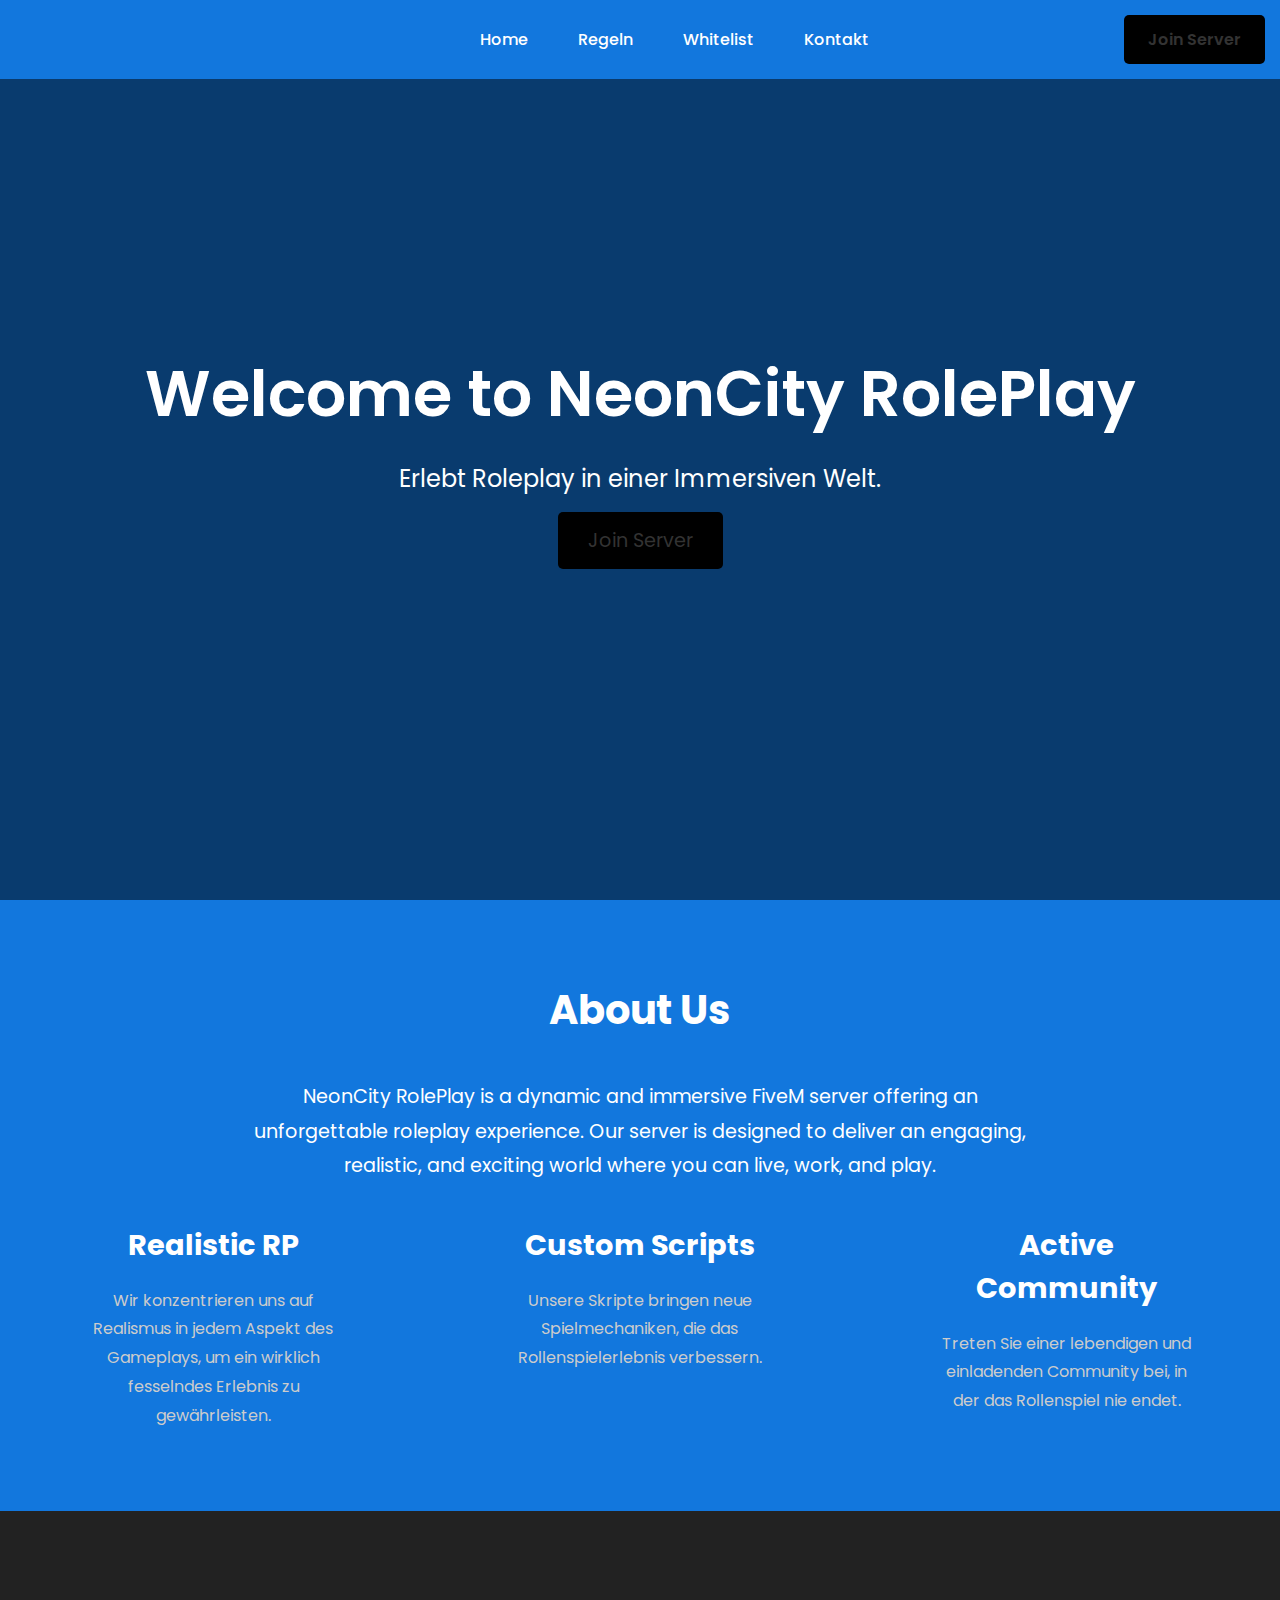
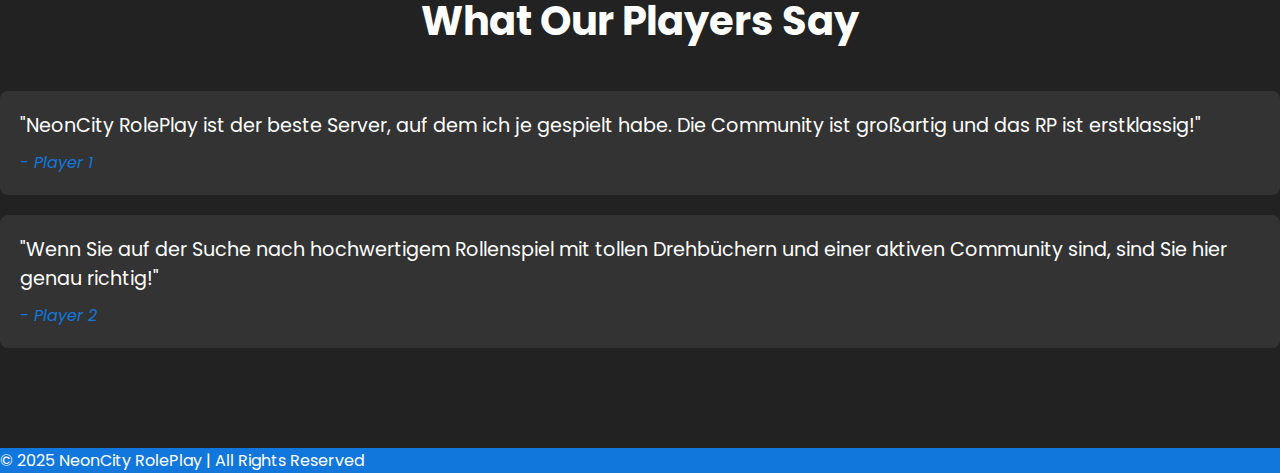
==== index.html @ 3044833d "Update index.html" ====
<!DOCTYPE html>
<html lang="en">
<head>
  <meta charset="UTF-8">
  <meta name="viewport" content="width=device-width, initial-scale=1.0">
  <meta name="description" content="NeonCity RolePlay – Tauchen Sie ein in ein episches FiveM-Rollenspielerlebnis.">
  <meta name="keywords" content="FiveM, Roleplay, Gaming, NeonCity, RP">
  <title>NeonCity RolePlay</title>
  <link rel="stylesheet" href="style.css">
  <link href="https://fonts.googleapis.com/css2?family=Poppins:wght@400;600&family=Roboto:wght@400;500&display=swap" rel="stylesheet">
</head>
<body>
  <!-- Navbar -->
  <nav>
    <div class="container">
      <a href="index.html" class="logo">NeonCity RP</a>
      <ul class="nav-links">
        <li><a href="index.html">Home</a></li>
        <li><a href="rules.html">Regeln</a></li>
        <li><a href="whitelist.html">Whitelist</a></li>
        <li><a href="contact.html">Kontakt</a></li>
      </ul>
      <a href="fivem://connect/176.97.210.193" class="btn-join">Join Server</a>
    </div>
  </nav>

  <!-- Hero Section -->
  <header class="hero">
    <div class="hero-content">
      <h1>Welcome to NeonCity RolePlay</h1>
      <p>Erlebt Roleplay in einer Immersiven Welt.</p>
      <a href="fivem://connect/176.97.210.193" class="btn-hero">Join Server</a>
    </div>
  </header>

  <!-- About Section -->
  <section class="about">
    <div class="container">
      <h2>About Us</h2>
      <p>NeonCity RolePlay is a dynamic and immersive FiveM server offering an unforgettable roleplay experience. Our server is designed to deliver an engaging, realistic, and exciting world where you can live, work, and play.</p>
      <div class="features">
        <div class="feature">
          <h3>Realistic RP</h3>
          <p>Wir konzentrieren uns auf Realismus in jedem Aspekt des Gameplays, um ein wirklich fesselndes Erlebnis zu gewährleisten.</p>
        </div>
        <div class="feature">
          <h3>Custom Scripts</h3>
          <p>Unsere Skripte bringen neue Spielmechaniken, die das Rollenspielerlebnis verbessern.</p>
        </div>
        <div class="feature">
          <h3>Active Community</h3>
          <p>Treten Sie einer lebendigen und einladenden Community bei, in der das Rollenspiel nie endet.</p>
        </div>
      </div>
    </div>
  </section>

  <!-- Testimonials Section -->
  <section class="testimonials">
    <div class="container">
      <h2>What Our Players Say</h2>
      <div class="testimonial">
        <p>"NeonCity RolePlay ist der beste Server, auf dem ich je gespielt habe. Die Community ist großartig und das RP ist erstklassig!"</p>
        <cite>- Player 1</cite>
      </div>
      <div class="testimonial">
        <p>"Wenn Sie auf der Suche nach hochwertigem Rollenspiel mit tollen Drehbüchern und einer aktiven Community sind, sind Sie hier genau richtig!"</p>
        <cite>- Player 2</cite>
      </div>
    </div>
  </section>

  <!-- Footer -->
  <footer>
    <p>© 2025 NeonCity RolePlay | All Rights Reserved</p>
  </footer>

  <script src="scripts.js"></script>
</body>
</html>
<link rel="stylesheet" href="css/style.css">
---- style.css ----
/* Global Styles */
* {
  margin: 0;
  padding: 0;
  box-sizing: border-box;
}

body {
  font-family: 'Poppins', sans-serif;
  background-color: #1277DD;
  color: #fff;
}

a {
  text-decoration: none;
  color: inherit;
}
/* Navbar */
nav {
  background-color: #1277DD;
  padding: 15px;
  position: fixed;
  top: 0;
  left: 0;
  width: 100%;
  z-index: 999;
}

nav .container {
  display: flex;
  justify-content: space-between;
  align-items: center;
}

nav .logo {
  font-size: 2rem;
  color: #1277DD;
}

nav .nav-links {
  list-style: none;
  display: flex;
}

nav .nav-links li {
  margin-left: 20px;
}

nav .nav-links a {
  color: #fff;
  font-weight: 500;
  padding: 10px 15px;
  transition: color 0.3s;
}

nav .nav-links a:hover {
  color: #1277DD;
}

nav .btn-join {
  background-color: #000000;
  color: #333;
  padding: 12px 24px;
  border-radius: 5px;
  font-weight: 600;
  transition: background-color 0.3s;
}
/* Hero Section */
.hero {
  height: 100vh;
  background-image: url('https://cdn.discordapp.com/attachments/1113066512962551808/1327398591022501989/Neon_Roleplay_big.jpg?ex=6782ebc5&is=67819a45&hm=b0bec2d2630f11402e36d39d58b5773495ddc948ecbb09db437a5fda504fffe3&'); /* Replace with a good background image */
  background-size: cover;
  background-position: center;
  display: flex;
  justify-content: center;
  align-items: center;
  text-align: center;
  color: #fff;
  position: relative;
  overflow: hidden;
}

.hero:before {
  content: '';
  position: absolute;
  top: 0;
  left: 0;
  width: 100%;
  height: 100%;
  background: rgba(0, 0, 0, 0.5);
}

.hero-content {
  z-index: 1;
}

.hero h1 {
  font-size: 4rem;
  margin-bottom: 20px;
  font-weight: 600;
}

.hero p {
  font-size: 1.5rem;
  margin-bottom: 30px;
}

.hero .btn-hero {
  background-color: #000000;
  padding: 15px 30px;
  font-size: 1.2rem;
  border-radius: 5px;
  color: #333;
  transition: background-color 0.3s;
}

.hero .btn-hero:hover {
  background-color: #000000;
}

/* About Section */
.about {
  padding: 80px 0;
  background-color: #1277DD;
}

.about h2 {
  font-size: 2.5rem;
  text-align: center;
  margin-bottom: 40px;
}

.about p {
  font-size: 1.2rem;
  text-align: center;
  line-height: 1.8;
  max-width: 800px;
  margin: 0 auto;
}

.features {
  display: flex;
  justify-content: space-around;
  margin-top: 40px;
}

.feature {
  text-align: center;
  max-width: 250px;
}

.feature h3 {
  font-size: 1.8rem;
  margin-bottom: 20px;
}

.feature p {
  font-size: 1rem;
  color: #ccc;
}

/* Testimonials Section */
.testimonials {
  padding: 80px 0;
  background-color: #222;
}

.testimonials h2 {
  font-size: 2.5rem;
  text-align: center;
  margin-bottom: 40px;
}

.testimonial {
  background-color: #333;
  padding: 20px;
  border-radius: 8px;
  margin-bottom: 20px;
}

.testimonial p {
  font-size: 1.2rem;
  margin-bottom: 10px;
}

.testimonial cite {
  font-style: italic;
  color: #1277DD;
}
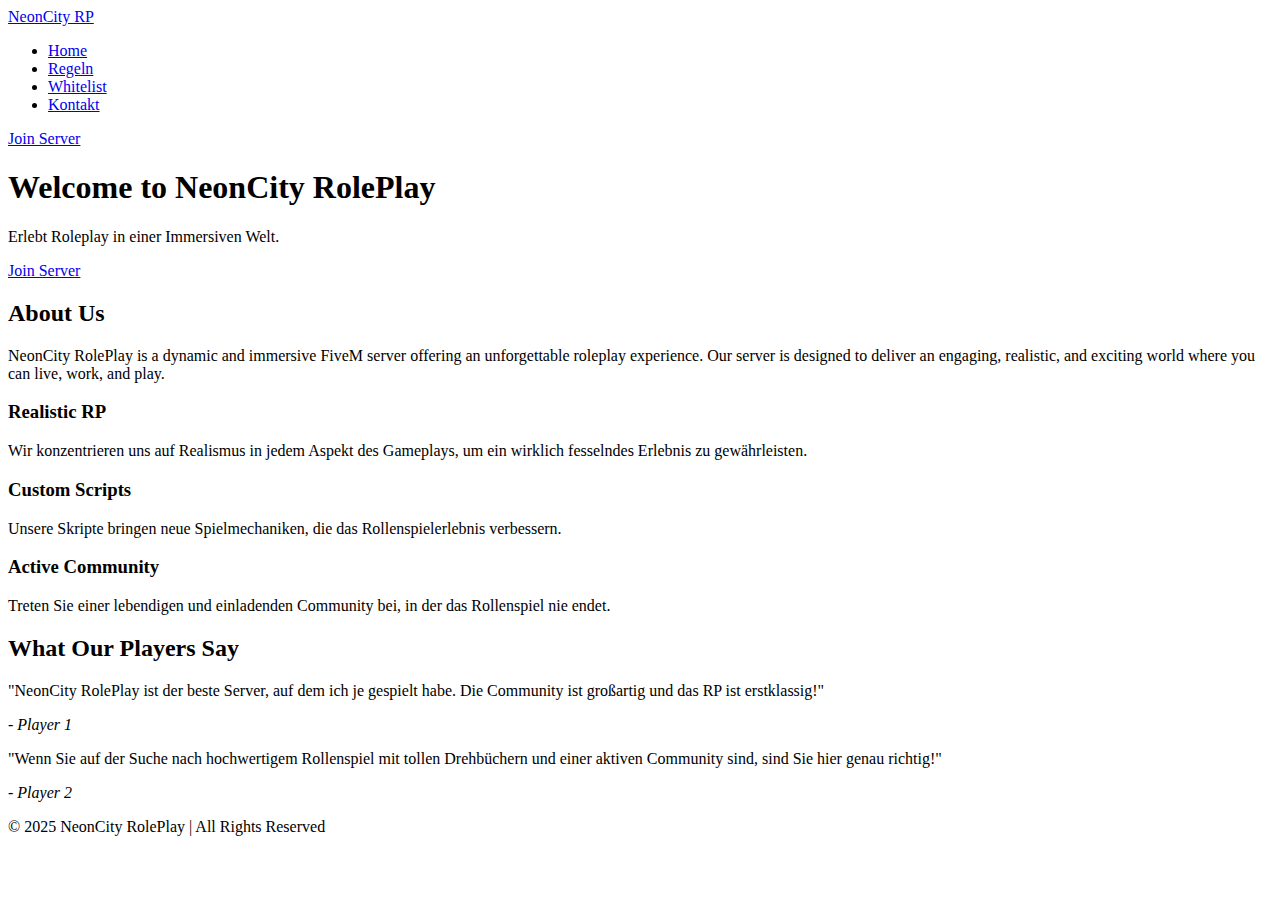
==== commit 67dd6ed0: "Update index.html" ====
--- a/index.html
+++ b/index.html
@@ -78,4 +78,8 @@
   <script src="scripts.js"></script>
 </body>
 </html>
-<link rel="stylesheet" href="css/style.css">
+<head>
+  <link rel="stylesheet" href="css/global.css">
+  <link rel="stylesheet" href="css/style.css">
+</head>
+
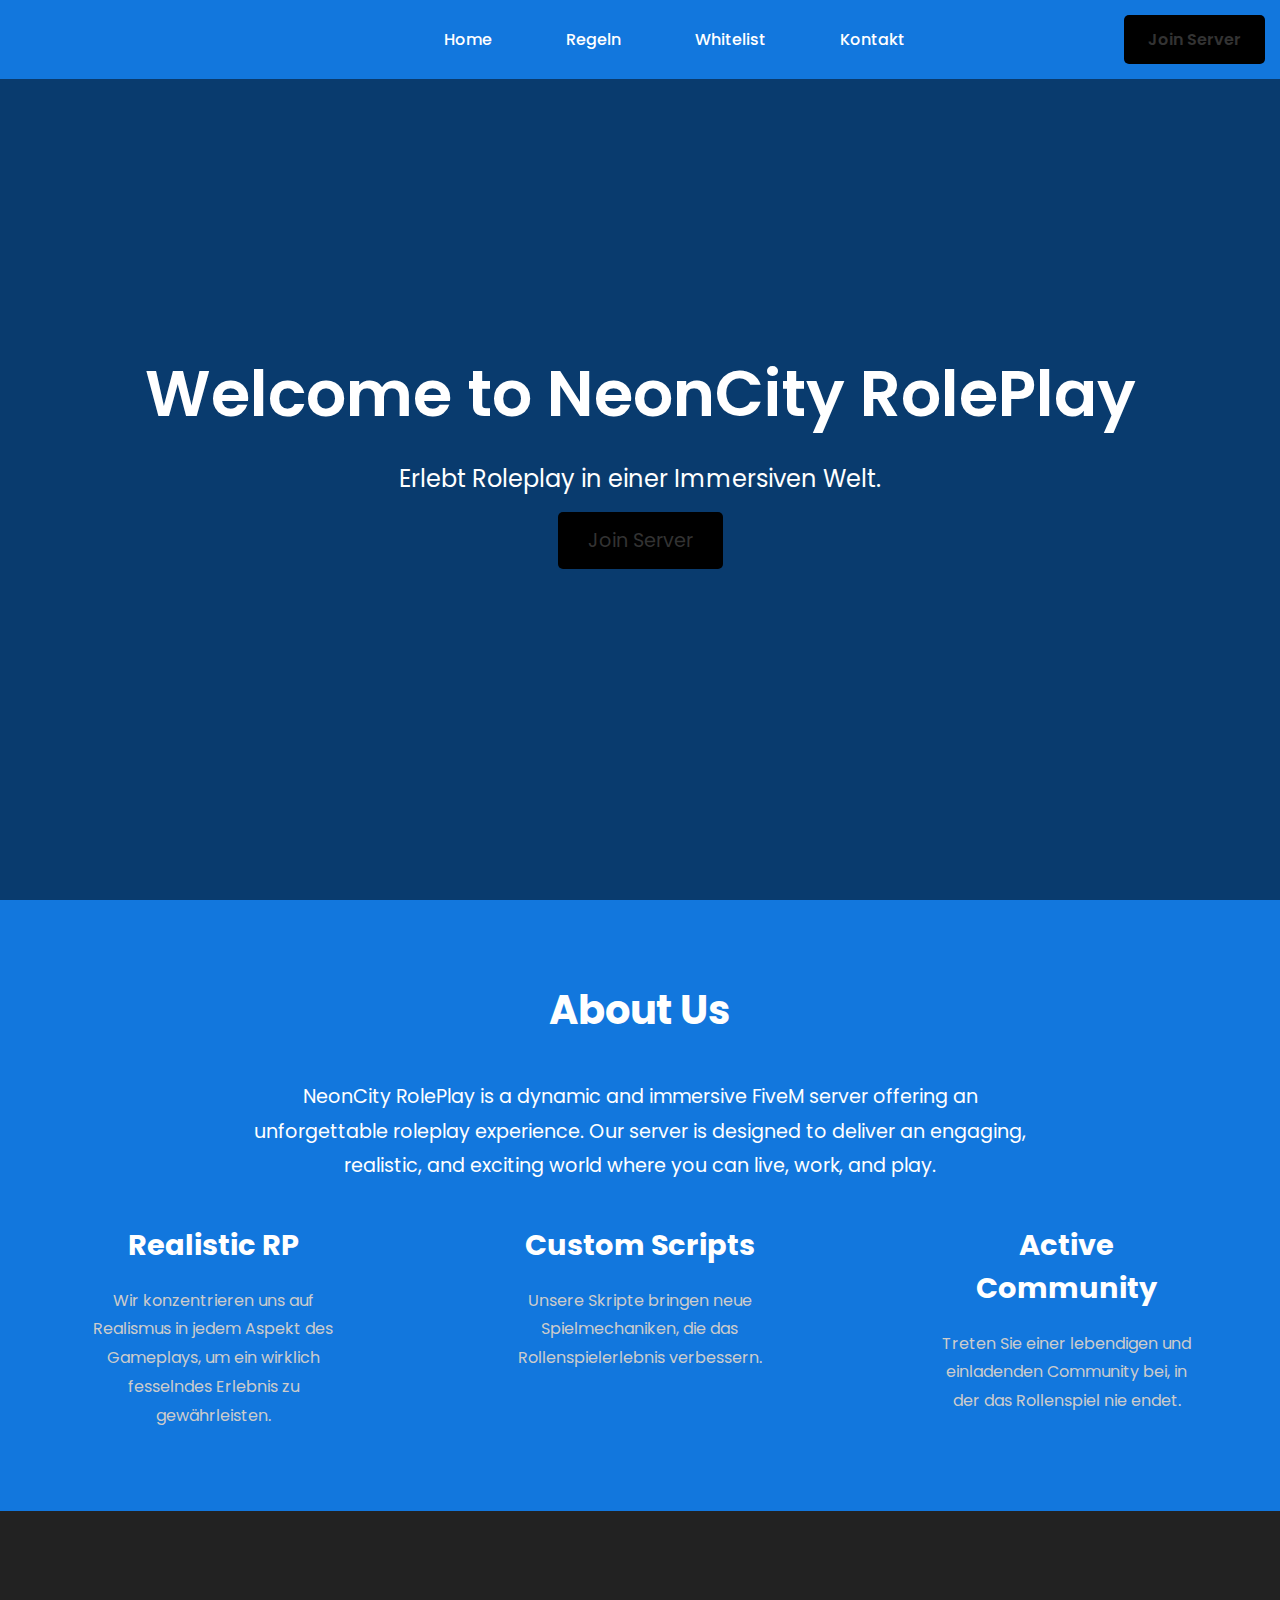
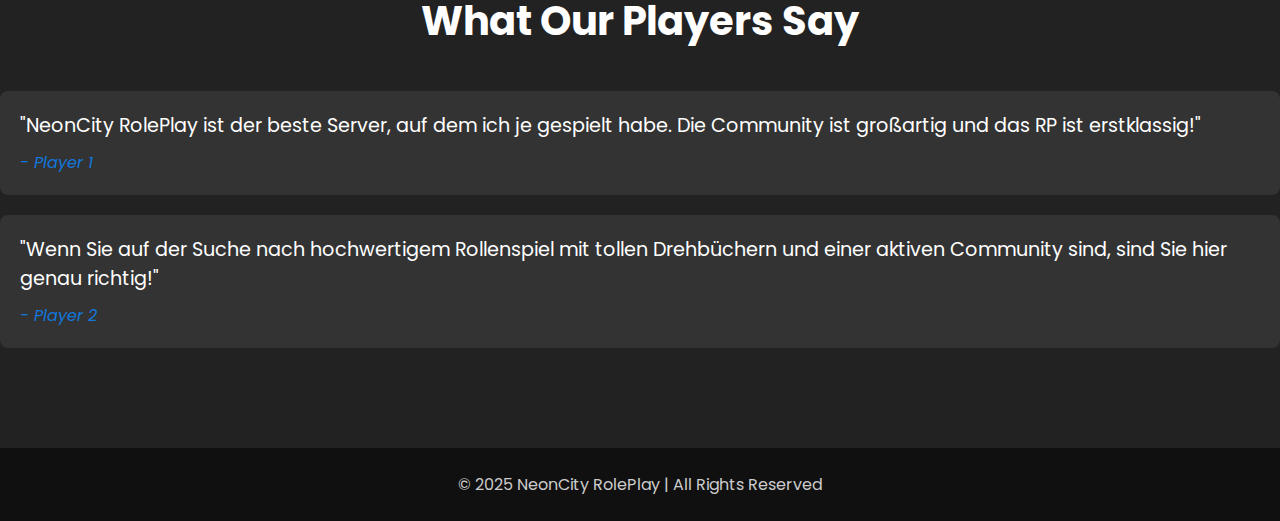
==== commit 74d99abd: "Update index.html" ====
--- a/index.html
+++ b/index.html
@@ -79,7 +79,7 @@
 </body>
 </html>
 <head>
-  <link rel="stylesheet" href="css/global.css">
-  <link rel="stylesheet" href="css/style.css">
+  <link rel="stylesheet" href="css“/global.css">
+  <link rel="stylesheet" href="css“/style.css">
 </head>
 
--- a/css“/global.css
+++ b/css“/global.css
@@ -0,0 +1,47 @@
+/* global.css */
+
+/* General Styles */
+body {
+  margin: 0;
+  font-family: 'Poppins', sans-serif;
+  background-color: #121212;
+  color: #fff;
+}
+
+a {
+  color: #e6e600;
+  text-decoration: none;
+}
+
+a:hover {
+  text-decoration: underline;
+}
+
+/* Navbar */
+nav {
+  background-color: #181818;
+  padding: 1rem 2rem;
+}
+
+.nav-links {
+  list-style: none;
+  display: flex;
+  gap: 1.5rem;
+}
+
+.nav-links li {
+  display: inline;
+}
+
+.nav-links .active {
+  font-weight: bold;
+  color: #e6e600;
+}
+
+/* Footer */
+footer {
+  background: #101010;
+  text-align: center;
+  padding: 1.5rem 0;
+  color: #ccc;
+}
--- a/css“/style.css
+++ b/css“/style.css
@@ -0,0 +1,189 @@
+/* Global Styles */
+* {
+  margin: 0;
+  padding: 0;
+  box-sizing: border-box;
+}
+
+body {
+  font-family: 'Poppins', sans-serif;
+  background-color: #1277DD;
+  color: #fff;
+}
+
+a {
+  text-decoration: none;
+  color: inherit;
+}
+/* Navbar */
+nav {
+  background-color: #1277DD;
+  padding: 15px;
+  position: fixed;
+  top: 0;
+  left: 0;
+  width: 100%;
+  z-index: 999;
+}
+
+nav .container {
+  display: flex;
+  justify-content: space-between;
+  align-items: center;
+}
+
+nav .logo {
+  font-size: 2rem;
+  color: #1277DD;
+}
+
+nav .nav-links {
+  list-style: none;
+  display: flex;
+}
+
+nav .nav-links li {
+  margin-left: 20px;
+}
+
+nav .nav-links a {
+  color: #fff;
+  font-weight: 500;
+  padding: 10px 15px;
+  transition: color 0.3s;
+}
+
+nav .nav-links a:hover {
+  color: #1277DD;
+}
+
+nav .btn-join {
+  background-color: #000000;
+  color: #333;
+  padding: 12px 24px;
+  border-radius: 5px;
+  font-weight: 600;
+  transition: background-color 0.3s;
+}
+/* Hero Section */
+.hero {
+  height: 100vh;
+  background-image: url('https://cdn.discordapp.com/attachments/1113066512962551808/1327398591022501989/Neon_Roleplay_big.jpg?ex=6782ebc5&is=67819a45&hm=b0bec2d2630f11402e36d39d58b5773495ddc948ecbb09db437a5fda504fffe3&'); /* Replace with a good background image */
+  background-size: cover;
+  background-position: center;
+  display: flex;
+  justify-content: center;
+  align-items: center;
+  text-align: center;
+  color: #fff;
+  position: relative;
+  overflow: hidden;
+}
+
+.hero:before {
+  content: '';
+  position: absolute;
+  top: 0;
+  left: 0;
+  width: 100%;
+  height: 100%;
+  background: rgba(0, 0, 0, 0.5);
+}
+
+.hero-content {
+  z-index: 1;
+}
+
+.hero h1 {
+  font-size: 4rem;
+  margin-bottom: 20px;
+  font-weight: 600;
+}
+
+.hero p {
+  font-size: 1.5rem;
+  margin-bottom: 30px;
+}
+
+.hero .btn-hero {
+  background-color: #000000;
+  padding: 15px 30px;
+  font-size: 1.2rem;
+  border-radius: 5px;
+  color: #333;
+  transition: background-color 0.3s;
+}
+
+.hero .btn-hero:hover {
+  background-color: #000000;
+}
+
+/* About Section */
+.about {
+  padding: 80px 0;
+  background-color: #1277DD;
+}
+
+.about h2 {
+  font-size: 2.5rem;
+  text-align: center;
+  margin-bottom: 40px;
+}
+
+.about p {
+  font-size: 1.2rem;
+  text-align: center;
+  line-height: 1.8;
+  max-width: 800px;
+  margin: 0 auto;
+}
+
+.features {
+  display: flex;
+  justify-content: space-around;
+  margin-top: 40px;
+}
+
+.feature {
+  text-align: center;
+  max-width: 250px;
+}
+
+.feature h3 {
+  font-size: 1.8rem;
+  margin-bottom: 20px;
+}
+
+.feature p {
+  font-size: 1rem;
+  color: #ccc;
+}
+
+/* Testimonials Section */
+.testimonials {
+  padding: 80px 0;
+  background-color: #222;
+}
+
+.testimonials h2 {
+  font-size: 2.5rem;
+  text-align: center;
+  margin-bottom: 40px;
+}
+
+.testimonial {
+  background-color: #333;
+  padding: 20px;
+  border-radius: 8px;
+  margin-bottom: 20px;
+}
+
+.testimonial p {
+  font-size: 1.2rem;
+  margin-bottom: 10px;
+}
+
+.testimonial cite {
+  font-style: italic;
+  color: #1277DD;
+}
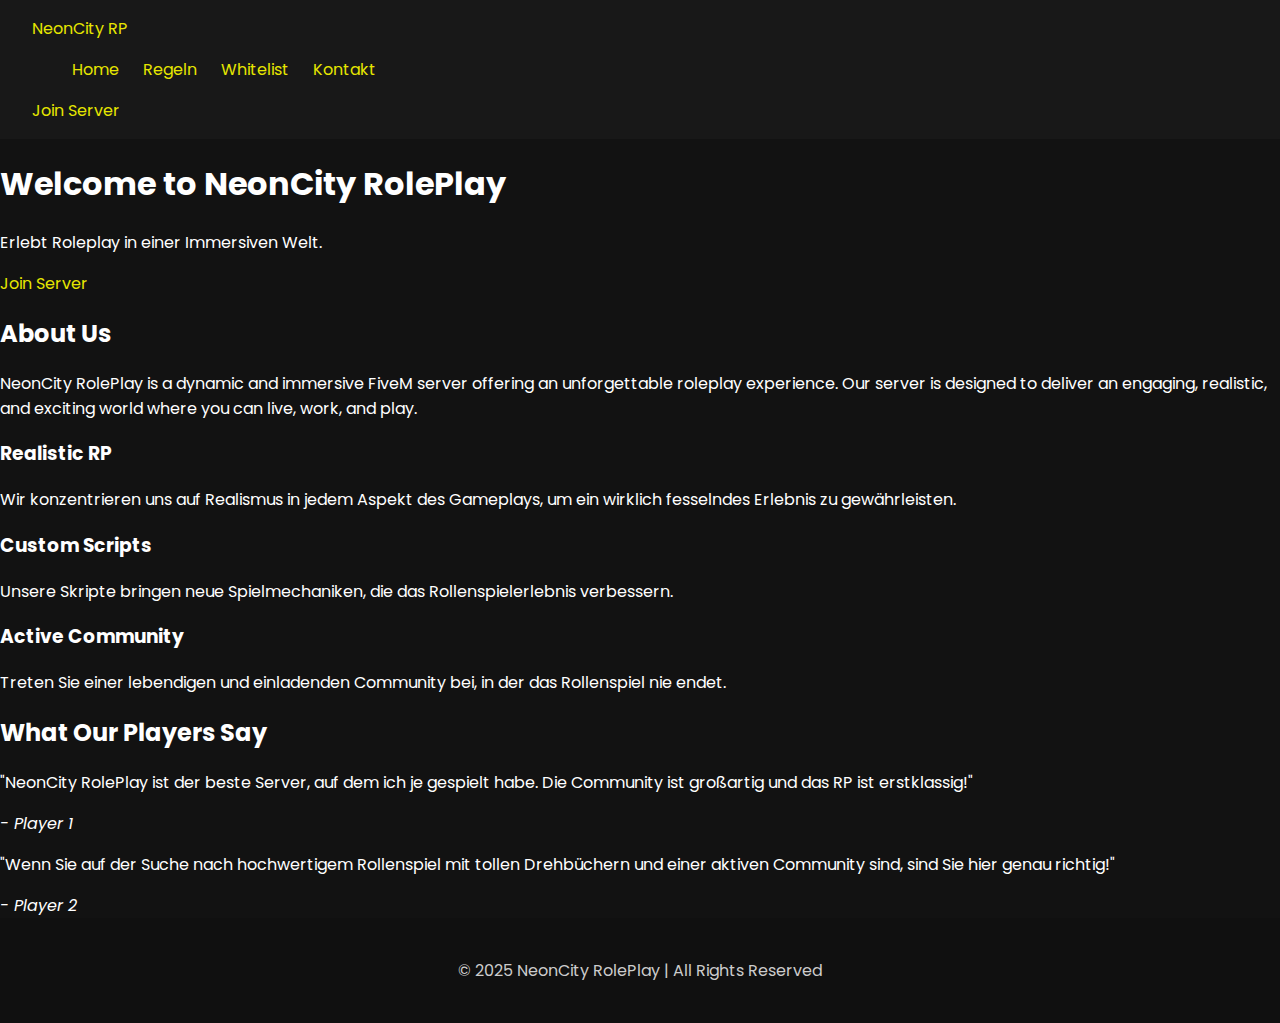
==== commit 8d84c268: "Update index.html" ====
--- a/index.html
+++ b/index.html
@@ -80,6 +80,6 @@
 </html>
 <head>
   <link rel="stylesheet" href="css“/global.css">
-  <link rel="stylesheet" href="css“/style.css">
+  <link rel="stylesheet" href="css“/home.css">
 </head>
 
--- a/css“/home.css
+++ b/css“/home.css
@@ -0,0 +1,16 @@
+/* home.css */
+.home-hero {
+  background: url('images/home-bg.jpg') no-repeat center center/cover;
+  text-align: center;
+  padding: 5rem 0;
+}
+
+.home-hero h1 {
+  font-size: 3rem;
+  color: #fff;
+}
+
+.home-hero p {
+  font-size: 1.2rem;
+  color: #ccc;
+}
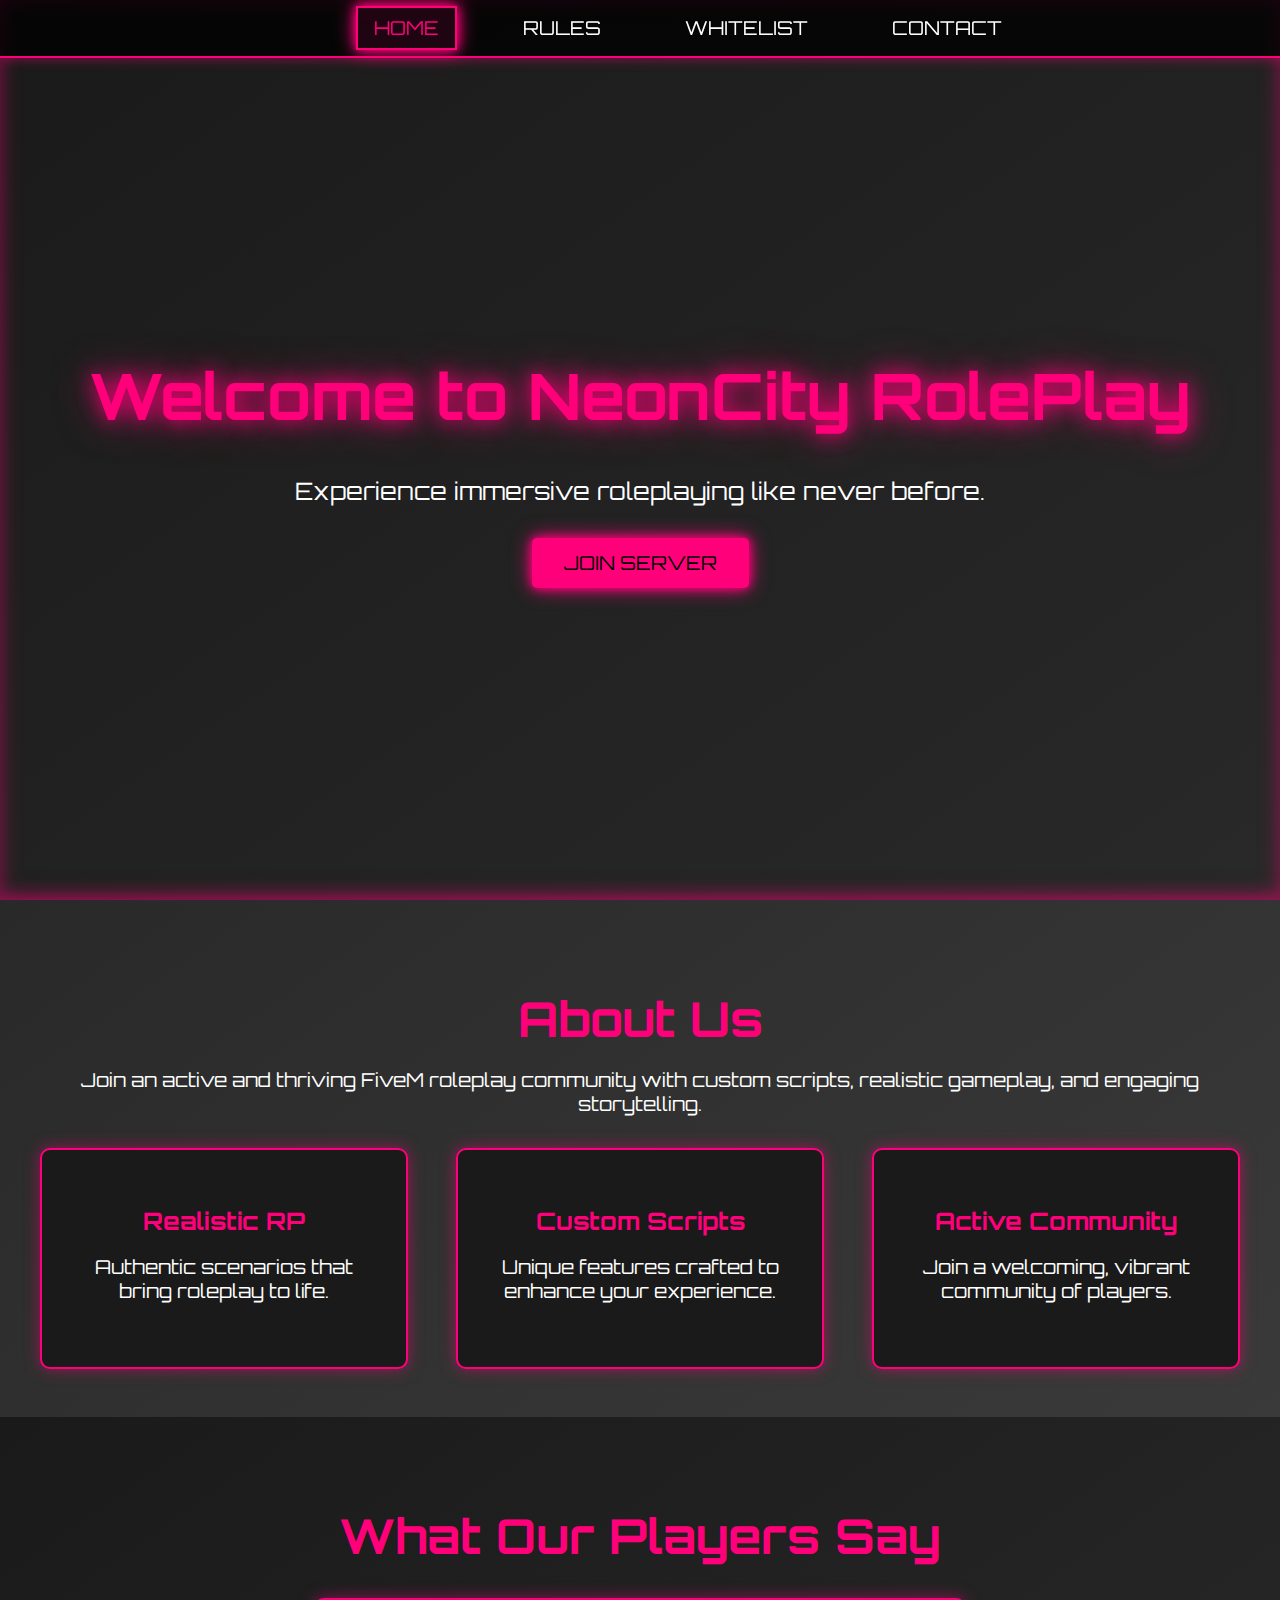
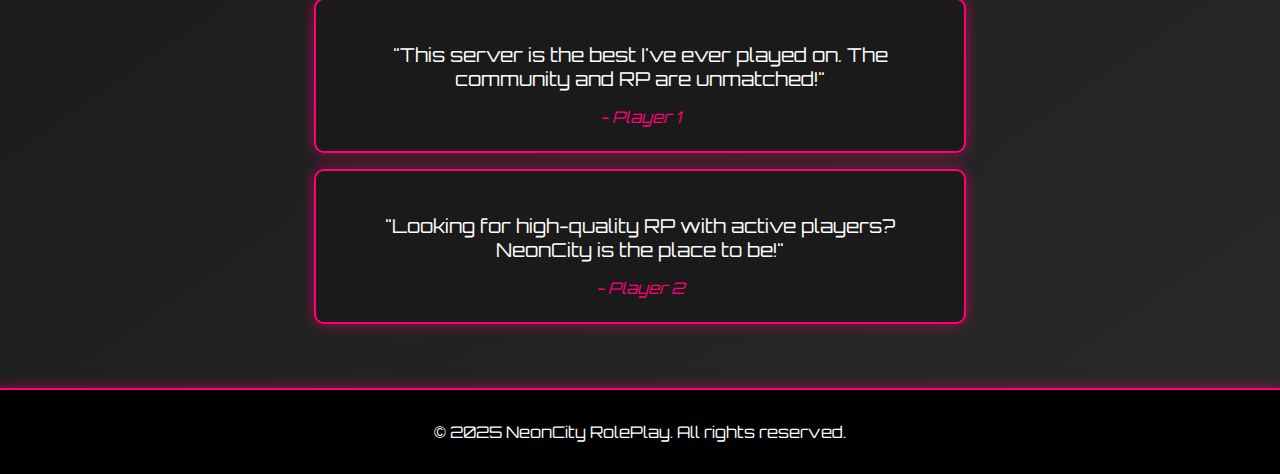
==== commit a947cb42: "Update index.html" ====
--- a/index.html
+++ b/index.html
@@ -3,83 +3,277 @@
 <head>
   <meta charset="UTF-8">
   <meta name="viewport" content="width=device-width, initial-scale=1.0">
-  <meta name="description" content="NeonCity RolePlay – Tauchen Sie ein in ein episches FiveM-Rollenspielerlebnis.">
+  <meta name="description" content="NeonCity RolePlay – Dive into an epic FiveM roleplaying experience.">
   <meta name="keywords" content="FiveM, Roleplay, Gaming, NeonCity, RP">
   <title>NeonCity RolePlay</title>
-  <link rel="stylesheet" href="style.css">
-  <link href="https://fonts.googleapis.com/css2?family=Poppins:wght@400;600&family=Roboto:wght@400;500&display=swap" rel="stylesheet">
+  <link href="https://fonts.googleapis.com/css2?family=Orbitron:wght@400;700&display=swap" rel="stylesheet">
+  <style>
+    /* General Styles */
+    body {
+      margin: 0;
+      padding: 0;
+      background: #000000;
+      font-family: 'Orbitron', sans-serif;
+      color: #ffffff;
+      overflow-x: hidden;
+    }
+
+    /* Navbar */
+    nav {
+      background: rgba(0, 0, 0, 0.8);
+      padding: 1rem 3rem;
+      position: fixed;
+      top: 0;
+      left: 0;
+      width: 100%;
+      z-index: 1000;
+      display: flex;
+      justify-content: center;
+      border-bottom: 2px solid #ff007a;
+      box-shadow: 0 2px 10px rgba(255, 0, 122, 0.4);
+    }
+
+    nav .nav-links {
+      list-style: none;
+      display: flex;
+      gap: 3rem;
+      margin: 0;
+      padding: 0;
+    }
+
+    nav .nav-links li {
+      display: inline-block;
+    }
+
+    nav .nav-links a {
+      font-size: 1.2rem;
+      color: #ffffff;
+      text-transform: uppercase;
+      text-decoration: none;
+      padding: 0.5rem 1rem;
+      border: 2px solid transparent;
+      transition: all 0.3s ease;
+    }
+
+    nav .nav-links a:hover,
+    nav .nav-links a.active {
+      color: #ff007a;
+      border: 2px solid #ff007a;
+      background: rgba(255, 0, 122, 0.1);
+      box-shadow: 0 0 10px #ff007a, 0 0 20px #ff007a;
+    }
+
+    .btn-join {
+      color: #ff007a;
+      text-transform: uppercase;
+      font-size: 1rem;
+      text-decoration: none;
+      border: 2px solid #ff007a;
+      padding: 0.5rem 1rem;
+      border-radius: 5px;
+      transition: all 0.3s ease;
+    }
+
+    .btn-join:hover {
+      background: #ff007a;
+      color: #000000;
+      box-shadow: 0 0 10px #ff007a, 0 0 20px #ff007a;
+    }
+
+    /* Hero Section */
+    .hero {
+      background: linear-gradient(145deg, #1a1a1a, #292929);
+      height: 100vh;
+      display: flex;
+      align-items: center;
+      justify-content: center;
+      flex-direction: column;
+      text-align: center;
+      padding: 0 2rem;
+      box-shadow: inset 0 0 20px rgba(255, 0, 122, 0.5);
+    }
+
+    .hero h1 {
+      font-size: 4rem;
+      color: #ff007a;
+      text-shadow: 0 0 20px #ff007a, 0 0 40px rgba(255, 0, 122, 0.6);
+      margin-bottom: 1rem;
+    }
+
+    .hero p {
+      font-size: 1.5rem;
+      margin-bottom: 2rem;
+    }
+
+    .btn-hero {
+      color: #000000;
+      background: #ff007a;
+      text-transform: uppercase;
+      font-size: 1.2rem;
+      text-decoration: none;
+      padding: 0.8rem 2rem;
+      border: none;
+      border-radius: 5px;
+      transition: all 0.3s ease;
+      box-shadow: 0 0 10px #ff007a, 0 0 20px #ff007a;
+    }
+
+    .btn-hero:hover {
+      background: rgba(255, 0, 122, 0.8);
+      box-shadow: 0 0 15px #ff007a, 0 0 30px #ff007a;
+    }
+
+    /* About Section */
+    .about {
+      padding: 3rem 2rem;
+      background: linear-gradient(145deg, #292929, #3a3a3a);
+      color: #ffffff;
+      text-align: center;
+      box-shadow: 0 0 20px rgba(255, 0, 122, 0.5);
+    }
+
+    .about h2 {
+      font-size: 3rem;
+      color: #ff007a;
+      margin-bottom: 1rem;
+    }
+
+    .about p {
+      font-size: 1.2rem;
+      margin-bottom: 2rem;
+    }
+
+    .features {
+      display: flex;
+      justify-content: space-around;
+      flex-wrap: wrap;
+      gap: 2rem;
+    }
+
+    .feature {
+      background: #1a1a1a;
+      border: 2px solid #ff007a;
+      padding: 2rem;
+      border-radius: 10px;
+      text-align: center;
+      flex: 1;
+      min-width: 250px;
+      max-width: 300px;
+      box-shadow: 0 0 15px rgba(255, 0, 122, 0.5);
+      transition: transform 0.3s ease, box-shadow 0.3s ease;
+    }
+
+    .feature:hover {
+      transform: scale(1.05);
+      box-shadow: 0 0 20px rgba(255, 0, 122, 0.7);
+    }
+
+    .feature h3 {
+      font-size: 1.5rem;
+      color: #ff007a;
+      margin-bottom: 1rem;
+    }
+
+    /* Testimonials Section */
+    .testimonials {
+      padding: 3rem 2rem;
+      text-align: center;
+      background: linear-gradient(145deg, #1a1a1a, #292929);
+      color: #ffffff;
+    }
+
+    .testimonials h2 {
+      font-size: 3rem;
+      color: #ff007a;
+      margin-bottom: 2rem;
+    }
+
+    .testimonial {
+      background: #1a1a1a;
+      border: 2px solid #ff007a;
+      padding: 1.5rem;
+      border-radius: 10px;
+      margin: 1rem auto;
+      max-width: 600px;
+      box-shadow: 0 0 15px rgba(255, 0, 122, 0.5);
+    }
+
+    .testimonial p {
+      font-size: 1.2rem;
+      margin-bottom: 1rem;
+    }
+
+    .testimonial cite {
+      font-style: italic;
+      color: #ff007a;
+    }
+
+    /* Footer */
+    footer {
+      text-align: center;
+      padding: 1rem 0;
+      background: rgba(0, 0, 0, 0.8);
+      color: #ffffff;
+      font-size: 1rem;
+      border-top: 2px solid #ff007a;
+      box-shadow: 0 -2px 10px rgba(255, 0, 122, 0.4);
+    }
+  </style>
 </head>
 <body>
   <!-- Navbar -->
   <nav>
-    <div class="container">
-      <a href="index.html" class="logo">NeonCity RP</a>
-      <ul class="nav-links">
-        <li><a href="index.html">Home</a></li>
-        <li><a href="rules.html">Regeln</a></li>
-        <li><a href="whitelist.html">Whitelist</a></li>
-        <li><a href="contact.html">Kontakt</a></li>
-      </ul>
-      <a href="fivem://connect/176.97.210.193" class="btn-join">Join Server</a>
-    </div>
+    <ul class="nav-links">
+      <li><a href="index.html" class="active">Home</a></li>
+      <li><a href="rules.html">Rules</a></li>
+      <li><a href="whitelist.html">Whitelist</a></li>
+      <li><a href="contact.html">Contact</a></li>
+    </ul>
   </nav>
 
   <!-- Hero Section -->
   <header class="hero">
-    <div class="hero-content">
-      <h1>Welcome to NeonCity RolePlay</h1>
-      <p>Erlebt Roleplay in einer Immersiven Welt.</p>
-      <a href="fivem://connect/176.97.210.193" class="btn-hero">Join Server</a>
-    </div>
+    <h1>Welcome to NeonCity RolePlay</h1>
+    <p>Experience immersive roleplaying like never before.</p>
+    <a href="fivem://connect/176.97.210.193" class="btn-hero">Join Server</a>
   </header>
 
   <!-- About Section -->
   <section class="about">
-    <div class="container">
-      <h2>About Us</h2>
-      <p>NeonCity RolePlay is a dynamic and immersive FiveM server offering an unforgettable roleplay experience. Our server is designed to deliver an engaging, realistic, and exciting world where you can live, work, and play.</p>
-      <div class="features">
-        <div class="feature">
-          <h3>Realistic RP</h3>
-          <p>Wir konzentrieren uns auf Realismus in jedem Aspekt des Gameplays, um ein wirklich fesselndes Erlebnis zu gewährleisten.</p>
-        </div>
-        <div class="feature">
-          <h3>Custom Scripts</h3>
-          <p>Unsere Skripte bringen neue Spielmechaniken, die das Rollenspielerlebnis verbessern.</p>
-        </div>
-        <div class="feature">
-          <h3>Active Community</h3>
-          <p>Treten Sie einer lebendigen und einladenden Community bei, in der das Rollenspiel nie endet.</p>
-        </div>
+    <h2>About Us</h2>
+    <p>Join an active and thriving FiveM roleplay community with custom scripts, realistic gameplay, and engaging storytelling.</p>
+    <div class="features">
+      <div class="feature">
+        <h3>Realistic RP</h3>
+        <p>Authentic scenarios that bring roleplay to life.</p>
+      </div>
+      <div class="feature">
+        <h3>Custom Scripts</h3>
+        <p>Unique features crafted to enhance your experience.</p>
+      </div>
+      <div class="feature">
+        <h3>Active Community</h3>
+        <p>Join a welcoming, vibrant community of players.</p>
       </div>
     </div>
   </section>
 
   <!-- Testimonials Section -->
   <section class="testimonials">
-    <div class="container">
-      <h2>What Our Players Say</h2>
-      <div class="testimonial">
-        <p>"NeonCity RolePlay ist der beste Server, auf dem ich je gespielt habe. Die Community ist großartig und das RP ist erstklassig!"</p>
-        <cite>- Player 1</cite>
-      </div>
-      <div class="testimonial">
-        <p>"Wenn Sie auf der Suche nach hochwertigem Rollenspiel mit tollen Drehbüchern und einer aktiven Community sind, sind Sie hier genau richtig!"</p>
-        <cite>- Player 2</cite>
-      </div>
+    <h2>What Our Players Say</h2>
+    <div class="testimonial">
+      <p>"This server is the best I've ever played on. The community and RP are unmatched!"</p>
+      <cite>- Player 1</cite>
+    </div>
+    <div class="testimonial">
+      <p>"Looking for high-quality RP with active players? NeonCity is the place to be!"</p>
+      <cite>- Player 2</cite>
     </div>
   </section>
 
   <!-- Footer -->
   <footer>
-    <p>© 2025 NeonCity RolePlay | All Rights Reserved</p>
+    <p>© 2025 NeonCity RolePlay. All rights reserved.</p>
   </footer>
-
-  <script src="scripts.js"></script>
 </body>
 </html>
-<head>
-  <link rel="stylesheet" href="css“/global.css">
-  <link rel="stylesheet" href="css“/home.css">
-</head>
-
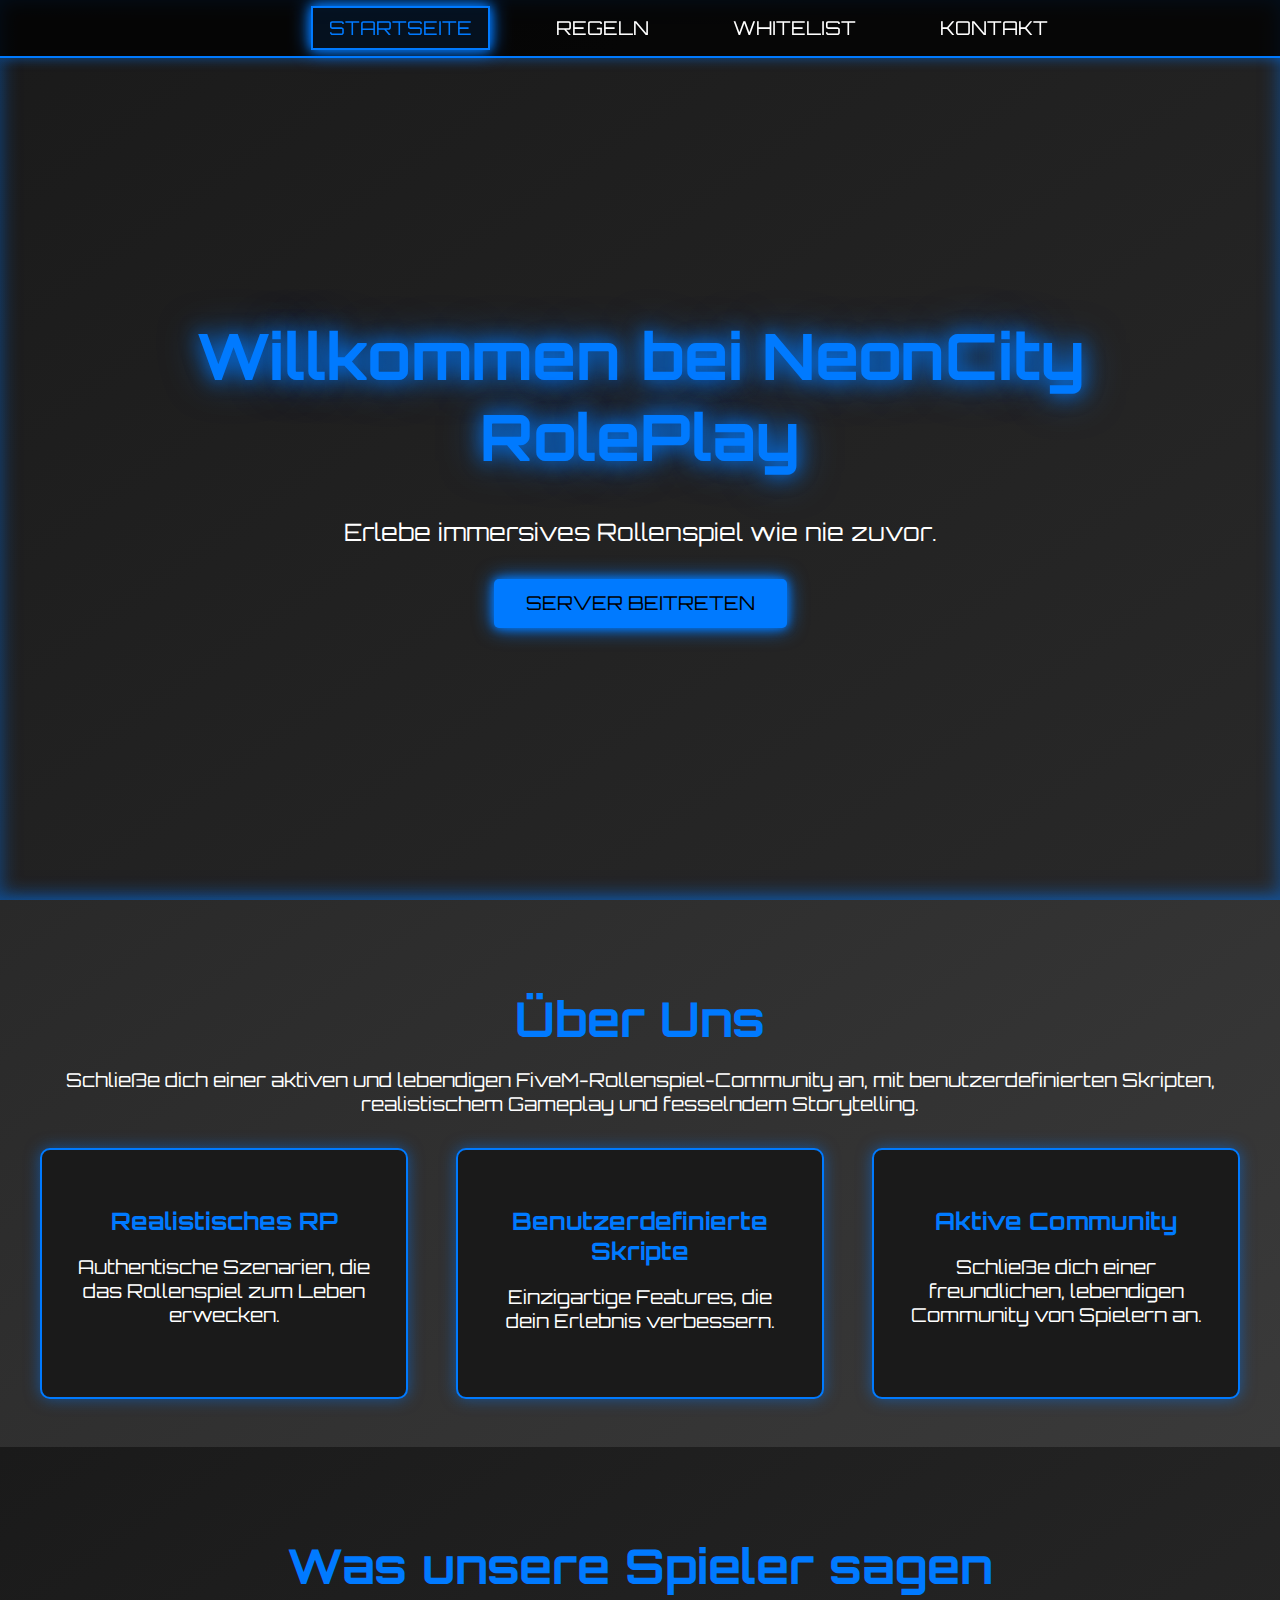
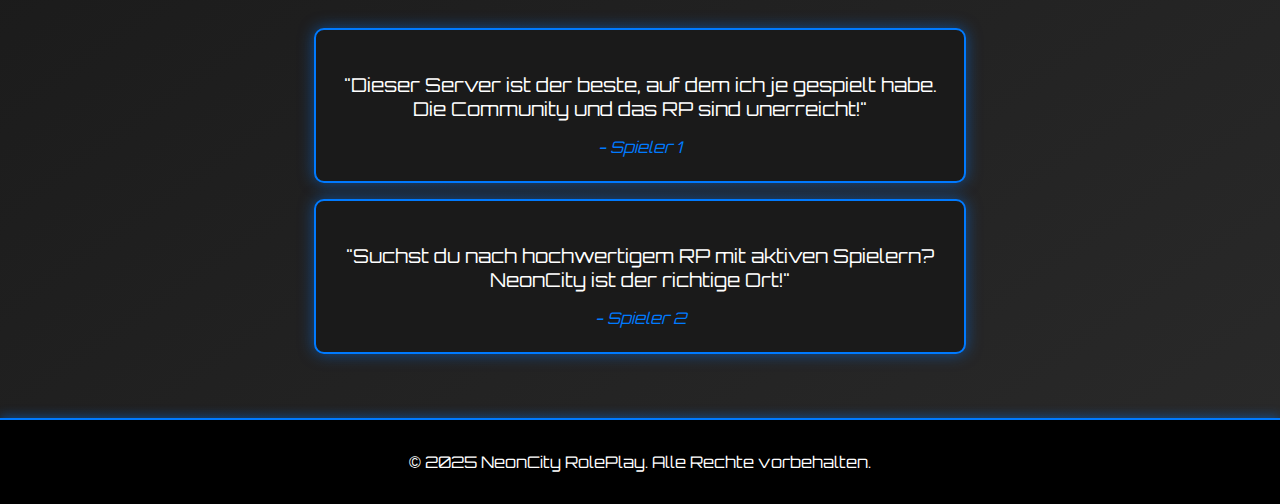
==== commit ba931bf7: "Update index.html" ====
--- a/index.html
+++ b/index.html
@@ -1,14 +1,14 @@
 <!DOCTYPE html>
-<html lang="en">
+<html lang="de">
 <head>
   <meta charset="UTF-8">
   <meta name="viewport" content="width=device-width, initial-scale=1.0">
-  <meta name="description" content="NeonCity RolePlay – Dive into an epic FiveM roleplaying experience.">
+  <meta name="description" content="NeonCity RolePlay – Tauche ein in ein episches FiveM-Rollenspiel-Erlebnis.">
   <meta name="keywords" content="FiveM, Roleplay, Gaming, NeonCity, RP">
   <title>NeonCity RolePlay</title>
   <link href="https://fonts.googleapis.com/css2?family=Orbitron:wght@400;700&display=swap" rel="stylesheet">
   <style>
-    /* General Styles */
+    /* Allgemeine Stile */
     body {
       margin: 0;
       padding: 0;
@@ -29,8 +29,8 @@
       z-index: 1000;
       display: flex;
       justify-content: center;
-      border-bottom: 2px solid #ff007a;
-      box-shadow: 0 2px 10px rgba(255, 0, 122, 0.4);
+      border-bottom: 2px solid #007aff;
+      box-shadow: 0 2px 10px rgba(0, 122, 255, 0.4);
     }
 
     nav .nav-links {
@@ -57,30 +57,30 @@
 
     nav .nav-links a:hover,
     nav .nav-links a.active {
-      color: #ff007a;
-      border: 2px solid #ff007a;
-      background: rgba(255, 0, 122, 0.1);
-      box-shadow: 0 0 10px #ff007a, 0 0 20px #ff007a;
+      color: #007aff;
+      border: 2px solid #007aff;
+      background: rgba(0, 122, 255, 0.1);
+      box-shadow: 0 0 10px #007aff, 0 0 20px #007aff;
     }
 
     .btn-join {
-      color: #ff007a;
+      color: #007aff;
       text-transform: uppercase;
       font-size: 1rem;
       text-decoration: none;
-      border: 2px solid #ff007a;
+      border: 2px solid #007aff;
       padding: 0.5rem 1rem;
       border-radius: 5px;
       transition: all 0.3s ease;
     }
 
     .btn-join:hover {
-      background: #ff007a;
+      background: #007aff;
       color: #000000;
-      box-shadow: 0 0 10px #ff007a, 0 0 20px #ff007a;
-    }
-
-    /* Hero Section */
+      box-shadow: 0 0 10px #007aff, 0 0 20px #007aff;
+    }
+
+    /* Hero Sektion */
     .hero {
       background: linear-gradient(145deg, #1a1a1a, #292929);
       height: 100vh;
@@ -90,13 +90,13 @@
       flex-direction: column;
       text-align: center;
       padding: 0 2rem;
-      box-shadow: inset 0 0 20px rgba(255, 0, 122, 0.5);
+      box-shadow: inset 0 0 20px rgba(0, 122, 255, 0.5);
     }
 
     .hero h1 {
       font-size: 4rem;
-      color: #ff007a;
-      text-shadow: 0 0 20px #ff007a, 0 0 40px rgba(255, 0, 122, 0.6);
+      color: #007aff;
+      text-shadow: 0 0 20px #007aff, 0 0 40px rgba(0, 122, 255, 0.6);
       margin-bottom: 1rem;
     }
 
@@ -107,7 +107,7 @@
 
     .btn-hero {
       color: #000000;
-      background: #ff007a;
+      background: #007aff;
       text-transform: uppercase;
       font-size: 1.2rem;
       text-decoration: none;
@@ -115,26 +115,26 @@
       border: none;
       border-radius: 5px;
       transition: all 0.3s ease;
-      box-shadow: 0 0 10px #ff007a, 0 0 20px #ff007a;
+      box-shadow: 0 0 10px #007aff, 0 0 20px #007aff;
     }
 
     .btn-hero:hover {
-      background: rgba(255, 0, 122, 0.8);
-      box-shadow: 0 0 15px #ff007a, 0 0 30px #ff007a;
-    }
-
-    /* About Section */
+      background: rgba(0, 122, 255, 0.8);
+      box-shadow: 0 0 15px #007aff, 0 0 30px #007aff;
+    }
+
+    /* About Sektion */
     .about {
       padding: 3rem 2rem;
       background: linear-gradient(145deg, #292929, #3a3a3a);
       color: #ffffff;
       text-align: center;
-      box-shadow: 0 0 20px rgba(255, 0, 122, 0.5);
+      box-shadow: 0 0 20px rgba(0, 122, 255, 0.5);
     }
 
     .about h2 {
       font-size: 3rem;
-      color: #ff007a;
+      color: #007aff;
       margin-bottom: 1rem;
     }
 
@@ -152,29 +152,29 @@
 
     .feature {
       background: #1a1a1a;
-      border: 2px solid #ff007a;
+      border: 2px solid #007aff;
       padding: 2rem;
       border-radius: 10px;
       text-align: center;
       flex: 1;
       min-width: 250px;
       max-width: 300px;
-      box-shadow: 0 0 15px rgba(255, 0, 122, 0.5);
+      box-shadow: 0 0 15px rgba(0, 122, 255, 0.5);
       transition: transform 0.3s ease, box-shadow 0.3s ease;
     }
 
     .feature:hover {
       transform: scale(1.05);
-      box-shadow: 0 0 20px rgba(255, 0, 122, 0.7);
+      box-shadow: 0 0 20px rgba(0, 122, 255, 0.7);
     }
 
     .feature h3 {
       font-size: 1.5rem;
-      color: #ff007a;
-      margin-bottom: 1rem;
-    }
-
-    /* Testimonials Section */
+      color: #007aff;
+      margin-bottom: 1rem;
+    }
+
+    /* Testimonials Sektion */
     .testimonials {
       padding: 3rem 2rem;
       text-align: center;
@@ -184,18 +184,18 @@
 
     .testimonials h2 {
       font-size: 3rem;
-      color: #ff007a;
+      color: #007aff;
       margin-bottom: 2rem;
     }
 
     .testimonial {
       background: #1a1a1a;
-      border: 2px solid #ff007a;
+      border: 2px solid #007aff;
       padding: 1.5rem;
       border-radius: 10px;
       margin: 1rem auto;
       max-width: 600px;
-      box-shadow: 0 0 15px rgba(255, 0, 122, 0.5);
+      box-shadow: 0 0 15px rgba(0, 122, 255, 0.5);
     }
 
     .testimonial p {
@@ -205,7 +205,7 @@
 
     .testimonial cite {
       font-style: italic;
-      color: #ff007a;
+      color: #007aff;
     }
 
     /* Footer */
@@ -215,8 +215,8 @@
       background: rgba(0, 0, 0, 0.8);
       color: #ffffff;
       font-size: 1rem;
-      border-top: 2px solid #ff007a;
-      box-shadow: 0 -2px 10px rgba(255, 0, 122, 0.4);
+      border-top: 2px solid #007aff;
+      box-shadow: 0 -2px 10px rgba(0, 122, 255, 0.4);
     }
   </style>
 </head>
@@ -224,56 +224,56 @@
   <!-- Navbar -->
   <nav>
     <ul class="nav-links">
-      <li><a href="index.html" class="active">Home</a></li>
-      <li><a href="rules.html">Rules</a></li>
+      <li><a href="index.html" class="active">Startseite</a></li>
+      <li><a href="rules.html">Regeln</a></li>
       <li><a href="whitelist.html">Whitelist</a></li>
-      <li><a href="contact.html">Contact</a></li>
+      <li><a href="contact.html">Kontakt</a></li>
     </ul>
   </nav>
 
-  <!-- Hero Section -->
+  <!-- Hero Sektion -->
   <header class="hero">
-    <h1>Welcome to NeonCity RolePlay</h1>
-    <p>Experience immersive roleplaying like never before.</p>
-    <a href="fivem://connect/176.97.210.193" class="btn-hero">Join Server</a>
+    <h1>Willkommen bei NeonCity RolePlay</h1>
+    <p>Erlebe immersives Rollenspiel wie nie zuvor.</p>
+    <a href="fivem://connect/176.97.210.193" class="btn-hero">Server beitreten</a>
   </header>
 
-  <!-- About Section -->
+  <!-- About Sektion -->
   <section class="about">
-    <h2>About Us</h2>
-    <p>Join an active and thriving FiveM roleplay community with custom scripts, realistic gameplay, and engaging storytelling.</p>
+    <h2>Über Uns</h2>
+    <p>Schließe dich einer aktiven und lebendigen FiveM-Rollenspiel-Community an, mit benutzerdefinierten Skripten, realistischem Gameplay und fesselndem Storytelling.</p>
     <div class="features">
       <div class="feature">
-        <h3>Realistic RP</h3>
-        <p>Authentic scenarios that bring roleplay to life.</p>
+        <h3>Realistisches RP</h3>
+        <p>Authentische Szenarien, die das Rollenspiel zum Leben erwecken.</p>
       </div>
       <div class="feature">
-        <h3>Custom Scripts</h3>
-        <p>Unique features crafted to enhance your experience.</p>
+        <h3>Benutzerdefinierte Skripte</h3>
+        <p>Einzigartige Features, die dein Erlebnis verbessern.</p>
       </div>
       <div class="feature">
-        <h3>Active Community</h3>
-        <p>Join a welcoming, vibrant community of players.</p>
+        <h3>Aktive Community</h3>
+        <p>Schließe dich einer freundlichen, lebendigen Community von Spielern an.</p>
       </div>
     </div>
   </section>
 
-  <!-- Testimonials Section -->
+  <!-- Testimonials Sektion -->
   <section class="testimonials">
-    <h2>What Our Players Say</h2>
+    <h2>Was unsere Spieler sagen</h2>
     <div class="testimonial">
-      <p>"This server is the best I've ever played on. The community and RP are unmatched!"</p>
-      <cite>- Player 1</cite>
+      <p>"Dieser Server ist der beste, auf dem ich je gespielt habe. Die Community und das RP sind unerreicht!"</p>
+      <cite>- Spieler 1</cite>
     </div>
     <div class="testimonial">
-      <p>"Looking for high-quality RP with active players? NeonCity is the place to be!"</p>
-      <cite>- Player 2</cite>
+      <p>"Suchst du nach hochwertigem RP mit aktiven Spielern? NeonCity ist der richtige Ort!"</p>
+      <cite>- Spieler 2</cite>
     </div>
   </section>
 
   <!-- Footer -->
   <footer>
-    <p>© 2025 NeonCity RolePlay. All rights reserved.</p>
+    <p>© 2025 NeonCity RolePlay. Alle Rechte vorbehalten.</p>
   </footer>
 </body>
 </html>
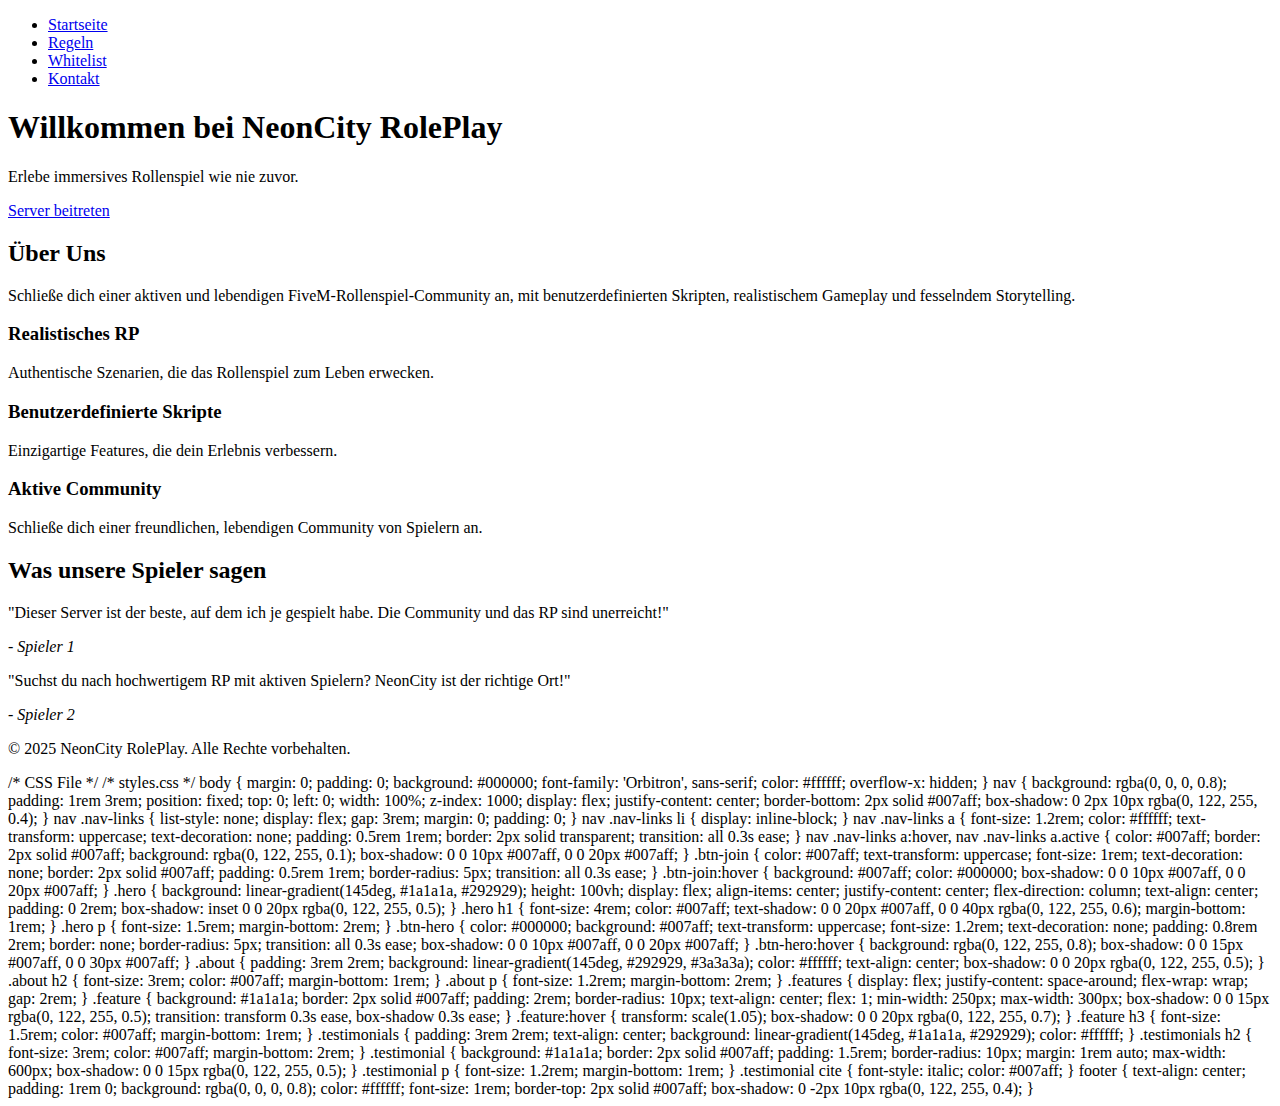
==== commit 87965bd6: "Update index.html" ====
--- a/index.html
+++ b/index.html
@@ -7,218 +7,7 @@
   <meta name="keywords" content="FiveM, Roleplay, Gaming, NeonCity, RP">
   <title>NeonCity RolePlay</title>
   <link href="https://fonts.googleapis.com/css2?family=Orbitron:wght@400;700&display=swap" rel="stylesheet">
-  <style>
-    /* Allgemeine Stile */
-    body {
-      margin: 0;
-      padding: 0;
-      background: #000000;
-      font-family: 'Orbitron', sans-serif;
-      color: #ffffff;
-      overflow-x: hidden;
-    }
-
-    /* Navbar */
-    nav {
-      background: rgba(0, 0, 0, 0.8);
-      padding: 1rem 3rem;
-      position: fixed;
-      top: 0;
-      left: 0;
-      width: 100%;
-      z-index: 1000;
-      display: flex;
-      justify-content: center;
-      border-bottom: 2px solid #007aff;
-      box-shadow: 0 2px 10px rgba(0, 122, 255, 0.4);
-    }
-
-    nav .nav-links {
-      list-style: none;
-      display: flex;
-      gap: 3rem;
-      margin: 0;
-      padding: 0;
-    }
-
-    nav .nav-links li {
-      display: inline-block;
-    }
-
-    nav .nav-links a {
-      font-size: 1.2rem;
-      color: #ffffff;
-      text-transform: uppercase;
-      text-decoration: none;
-      padding: 0.5rem 1rem;
-      border: 2px solid transparent;
-      transition: all 0.3s ease;
-    }
-
-    nav .nav-links a:hover,
-    nav .nav-links a.active {
-      color: #007aff;
-      border: 2px solid #007aff;
-      background: rgba(0, 122, 255, 0.1);
-      box-shadow: 0 0 10px #007aff, 0 0 20px #007aff;
-    }
-
-    .btn-join {
-      color: #007aff;
-      text-transform: uppercase;
-      font-size: 1rem;
-      text-decoration: none;
-      border: 2px solid #007aff;
-      padding: 0.5rem 1rem;
-      border-radius: 5px;
-      transition: all 0.3s ease;
-    }
-
-    .btn-join:hover {
-      background: #007aff;
-      color: #000000;
-      box-shadow: 0 0 10px #007aff, 0 0 20px #007aff;
-    }
-
-    /* Hero Sektion */
-    .hero {
-      background: linear-gradient(145deg, #1a1a1a, #292929);
-      height: 100vh;
-      display: flex;
-      align-items: center;
-      justify-content: center;
-      flex-direction: column;
-      text-align: center;
-      padding: 0 2rem;
-      box-shadow: inset 0 0 20px rgba(0, 122, 255, 0.5);
-    }
-
-    .hero h1 {
-      font-size: 4rem;
-      color: #007aff;
-      text-shadow: 0 0 20px #007aff, 0 0 40px rgba(0, 122, 255, 0.6);
-      margin-bottom: 1rem;
-    }
-
-    .hero p {
-      font-size: 1.5rem;
-      margin-bottom: 2rem;
-    }
-
-    .btn-hero {
-      color: #000000;
-      background: #007aff;
-      text-transform: uppercase;
-      font-size: 1.2rem;
-      text-decoration: none;
-      padding: 0.8rem 2rem;
-      border: none;
-      border-radius: 5px;
-      transition: all 0.3s ease;
-      box-shadow: 0 0 10px #007aff, 0 0 20px #007aff;
-    }
-
-    .btn-hero:hover {
-      background: rgba(0, 122, 255, 0.8);
-      box-shadow: 0 0 15px #007aff, 0 0 30px #007aff;
-    }
-
-    /* About Sektion */
-    .about {
-      padding: 3rem 2rem;
-      background: linear-gradient(145deg, #292929, #3a3a3a);
-      color: #ffffff;
-      text-align: center;
-      box-shadow: 0 0 20px rgba(0, 122, 255, 0.5);
-    }
-
-    .about h2 {
-      font-size: 3rem;
-      color: #007aff;
-      margin-bottom: 1rem;
-    }
-
-    .about p {
-      font-size: 1.2rem;
-      margin-bottom: 2rem;
-    }
-
-    .features {
-      display: flex;
-      justify-content: space-around;
-      flex-wrap: wrap;
-      gap: 2rem;
-    }
-
-    .feature {
-      background: #1a1a1a;
-      border: 2px solid #007aff;
-      padding: 2rem;
-      border-radius: 10px;
-      text-align: center;
-      flex: 1;
-      min-width: 250px;
-      max-width: 300px;
-      box-shadow: 0 0 15px rgba(0, 122, 255, 0.5);
-      transition: transform 0.3s ease, box-shadow 0.3s ease;
-    }
-
-    .feature:hover {
-      transform: scale(1.05);
-      box-shadow: 0 0 20px rgba(0, 122, 255, 0.7);
-    }
-
-    .feature h3 {
-      font-size: 1.5rem;
-      color: #007aff;
-      margin-bottom: 1rem;
-    }
-
-    /* Testimonials Sektion */
-    .testimonials {
-      padding: 3rem 2rem;
-      text-align: center;
-      background: linear-gradient(145deg, #1a1a1a, #292929);
-      color: #ffffff;
-    }
-
-    .testimonials h2 {
-      font-size: 3rem;
-      color: #007aff;
-      margin-bottom: 2rem;
-    }
-
-    .testimonial {
-      background: #1a1a1a;
-      border: 2px solid #007aff;
-      padding: 1.5rem;
-      border-radius: 10px;
-      margin: 1rem auto;
-      max-width: 600px;
-      box-shadow: 0 0 15px rgba(0, 122, 255, 0.5);
-    }
-
-    .testimonial p {
-      font-size: 1.2rem;
-      margin-bottom: 1rem;
-    }
-
-    .testimonial cite {
-      font-style: italic;
-      color: #007aff;
-    }
-
-    /* Footer */
-    footer {
-      text-align: center;
-      padding: 1rem 0;
-      background: rgba(0, 0, 0, 0.8);
-      color: #ffffff;
-      font-size: 1rem;
-      border-top: 2px solid #007aff;
-      box-shadow: 0 -2px 10px rgba(0, 122, 255, 0.4);
-    }
-  </style>
+  <link rel="stylesheet" href="styles.css">
 </head>
 <body>
   <!-- Navbar -->
@@ -277,3 +66,210 @@
   </footer>
 </body>
 </html>
+
+/* CSS File */
+/* styles.css */
+body {
+  margin: 0;
+  padding: 0;
+  background: #000000;
+  font-family: 'Orbitron', sans-serif;
+  color: #ffffff;
+  overflow-x: hidden;
+}
+
+nav {
+  background: rgba(0, 0, 0, 0.8);
+  padding: 1rem 3rem;
+  position: fixed;
+  top: 0;
+  left: 0;
+  width: 100%;
+  z-index: 1000;
+  display: flex;
+  justify-content: center;
+  border-bottom: 2px solid #007aff;
+  box-shadow: 0 2px 10px rgba(0, 122, 255, 0.4);
+}
+
+nav .nav-links {
+  list-style: none;
+  display: flex;
+  gap: 3rem;
+  margin: 0;
+  padding: 0;
+}
+
+nav .nav-links li {
+  display: inline-block;
+}
+
+nav .nav-links a {
+  font-size: 1.2rem;
+  color: #ffffff;
+  text-transform: uppercase;
+  text-decoration: none;
+  padding: 0.5rem 1rem;
+  border: 2px solid transparent;
+  transition: all 0.3s ease;
+}
+
+nav .nav-links a:hover,
+nav .nav-links a.active {
+  color: #007aff;
+  border: 2px solid #007aff;
+  background: rgba(0, 122, 255, 0.1);
+  box-shadow: 0 0 10px #007aff, 0 0 20px #007aff;
+}
+
+.btn-join {
+  color: #007aff;
+  text-transform: uppercase;
+  font-size: 1rem;
+  text-decoration: none;
+  border: 2px solid #007aff;
+  padding: 0.5rem 1rem;
+  border-radius: 5px;
+  transition: all 0.3s ease;
+}
+
+.btn-join:hover {
+  background: #007aff;
+  color: #000000;
+  box-shadow: 0 0 10px #007aff, 0 0 20px #007aff;
+}
+
+.hero {
+  background: linear-gradient(145deg, #1a1a1a, #292929);
+  height: 100vh;
+  display: flex;
+  align-items: center;
+  justify-content: center;
+  flex-direction: column;
+  text-align: center;
+  padding: 0 2rem;
+  box-shadow: inset 0 0 20px rgba(0, 122, 255, 0.5);
+}
+
+.hero h1 {
+  font-size: 4rem;
+  color: #007aff;
+  text-shadow: 0 0 20px #007aff, 0 0 40px rgba(0, 122, 255, 0.6);
+  margin-bottom: 1rem;
+}
+
+.hero p {
+  font-size: 1.5rem;
+  margin-bottom: 2rem;
+}
+
+.btn-hero {
+  color: #000000;
+  background: #007aff;
+  text-transform: uppercase;
+  font-size: 1.2rem;
+  text-decoration: none;
+  padding: 0.8rem 2rem;
+  border: none;
+  border-radius: 5px;
+  transition: all 0.3s ease;
+  box-shadow: 0 0 10px #007aff, 0 0 20px #007aff;
+}
+
+.btn-hero:hover {
+  background: rgba(0, 122, 255, 0.8);
+  box-shadow: 0 0 15px #007aff, 0 0 30px #007aff;
+}
+
+.about {
+  padding: 3rem 2rem;
+  background: linear-gradient(145deg, #292929, #3a3a3a);
+  color: #ffffff;
+  text-align: center;
+  box-shadow: 0 0 20px rgba(0, 122, 255, 0.5);
+}
+
+.about h2 {
+  font-size: 3rem;
+  color: #007aff;
+  margin-bottom: 1rem;
+}
+
+.about p {
+  font-size: 1.2rem;
+  margin-bottom: 2rem;
+}
+
+.features {
+  display: flex;
+  justify-content: space-around;
+  flex-wrap: wrap;
+  gap: 2rem;
+}
+
+.feature {
+  background: #1a1a1a;
+  border: 2px solid #007aff;
+  padding: 2rem;
+  border-radius: 10px;
+  text-align: center;
+  flex: 1;
+  min-width: 250px;
+  max-width: 300px;
+  box-shadow: 0 0 15px rgba(0, 122, 255, 0.5);
+  transition: transform 0.3s ease, box-shadow 0.3s ease;
+}
+
+.feature:hover {
+  transform: scale(1.05);
+  box-shadow: 0 0 20px rgba(0, 122, 255, 0.7);
+}
+
+.feature h3 {
+  font-size: 1.5rem;
+  color: #007aff;
+  margin-bottom: 1rem;
+}
+
+.testimonials {
+  padding: 3rem 2rem;
+  text-align: center;
+  background: linear-gradient(145deg, #1a1a1a, #292929);
+  color: #ffffff;
+}
+
+.testimonials h2 {
+  font-size: 3rem;
+  color: #007aff;
+  margin-bottom: 2rem;
+}
+
+.testimonial {
+  background: #1a1a1a;
+  border: 2px solid #007aff;
+  padding: 1.5rem;
+  border-radius: 10px;
+  margin: 1rem auto;
+  max-width: 600px;
+  box-shadow: 0 0 15px rgba(0, 122, 255, 0.5);
+}
+
+.testimonial p {
+  font-size: 1.2rem;
+  margin-bottom: 1rem;
+}
+
+.testimonial cite {
+  font-style: italic;
+  color: #007aff;
+}
+
+footer {
+  text-align: center;
+  padding: 1rem 0;
+  background: rgba(0, 0, 0, 0.8);
+  color: #ffffff;
+  font-size: 1rem;
+  border-top: 2px solid #007aff;
+  box-shadow: 0 -2px 10px rgba(0, 122, 255, 0.4);
+}
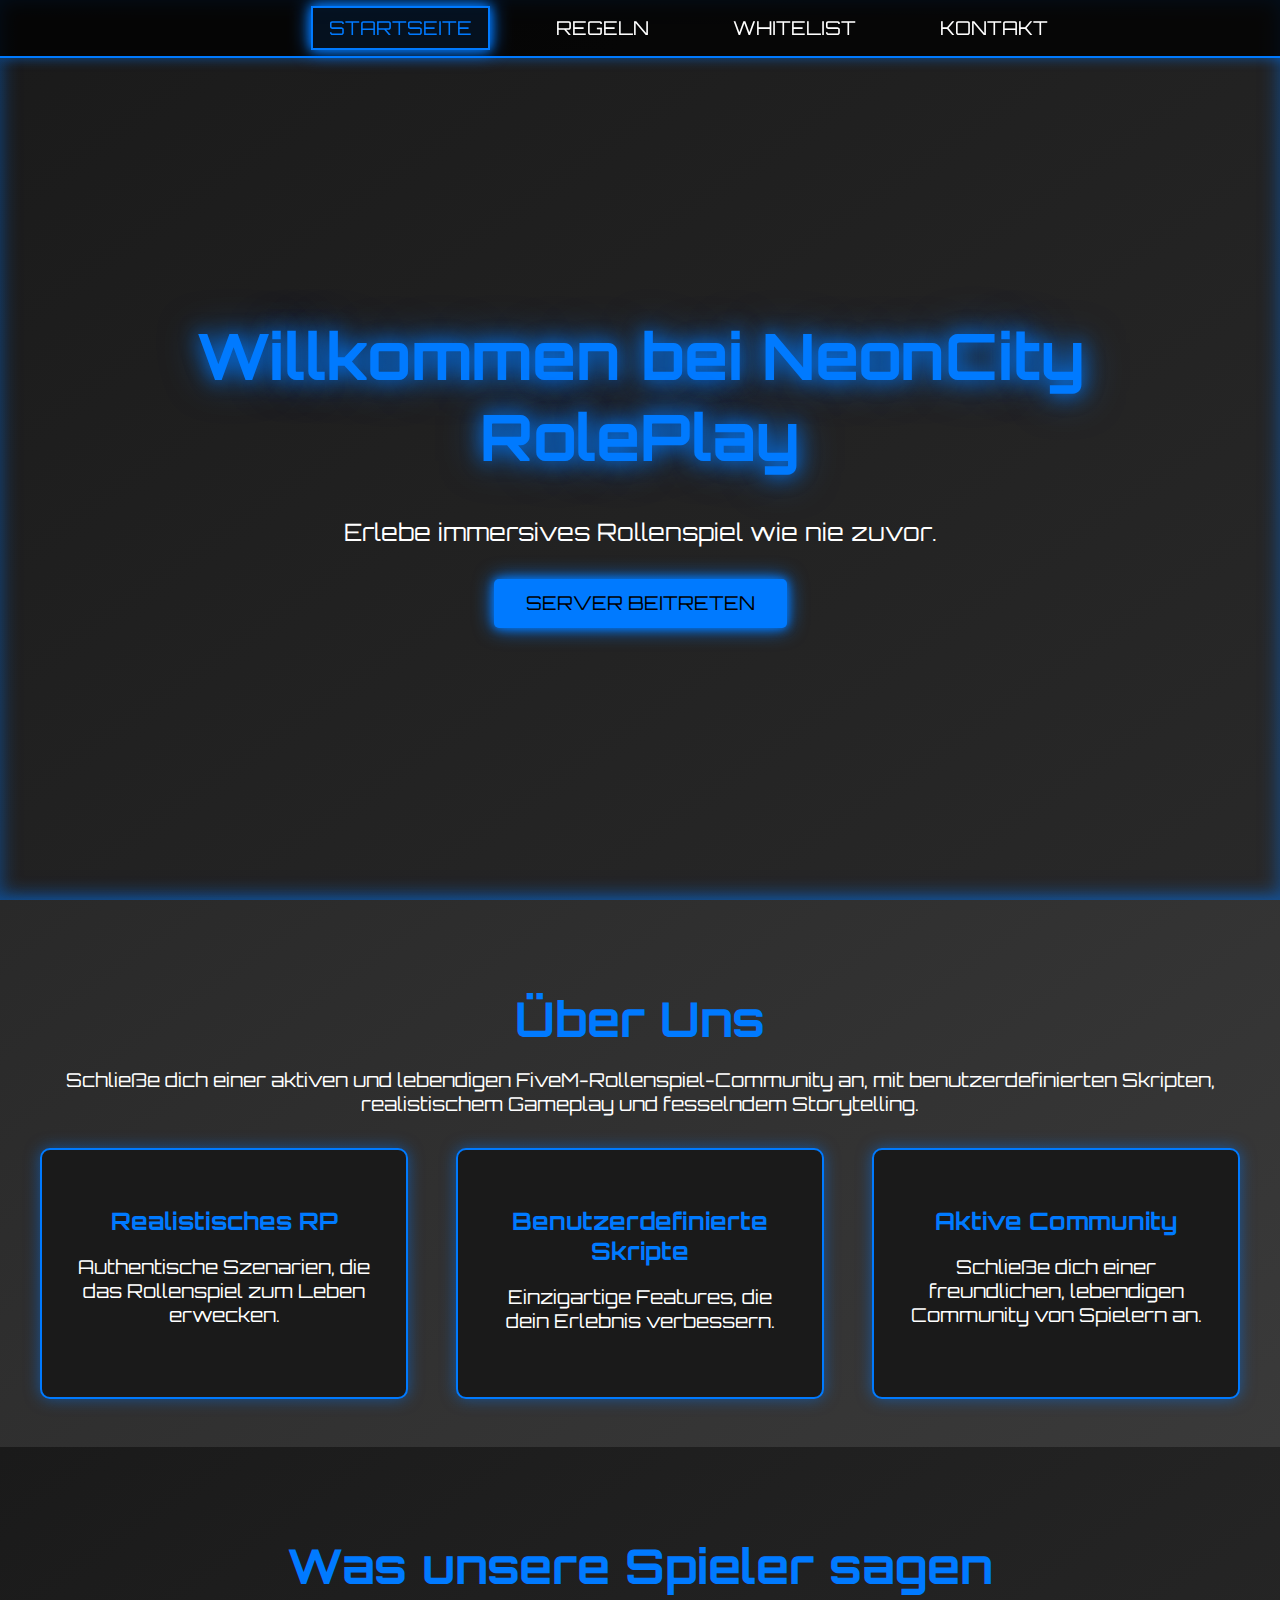
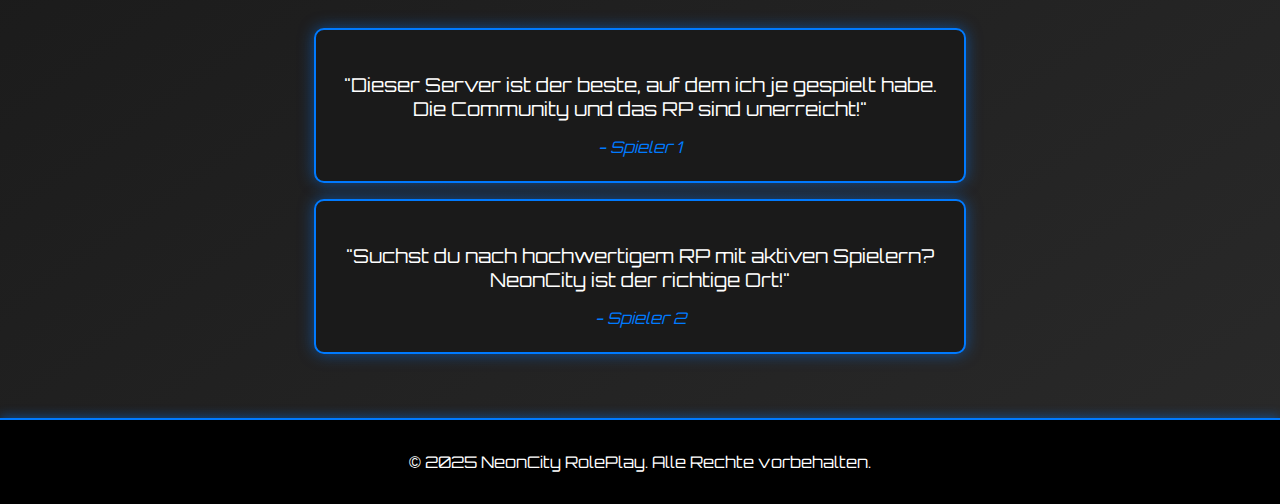
==== commit 5c0ca095: "Update index.html" ====
--- a/index.html
+++ b/index.html
@@ -7,7 +7,218 @@
   <meta name="keywords" content="FiveM, Roleplay, Gaming, NeonCity, RP">
   <title>NeonCity RolePlay</title>
   <link href="https://fonts.googleapis.com/css2?family=Orbitron:wght@400;700&display=swap" rel="stylesheet">
-  <link rel="stylesheet" href="styles.css">
+  <style>
+    /* Allgemeine Stile */
+    body {
+      margin: 0;
+      padding: 0;
+      background: #000000;
+      font-family: 'Orbitron', sans-serif;
+      color: #ffffff;
+      overflow-x: hidden;
+    }
+
+    /* Navbar */
+    nav {
+      background: rgba(0, 0, 0, 0.8);
+      padding: 1rem 3rem;
+      position: fixed;
+      top: 0;
+      left: 0;
+      width: 100%;
+      z-index: 1000;
+      display: flex;
+      justify-content: center;
+      border-bottom: 2px solid #007aff;
+      box-shadow: 0 2px 10px rgba(0, 122, 255, 0.4);
+    }
+
+    nav .nav-links {
+      list-style: none;
+      display: flex;
+      gap: 3rem;
+      margin: 0;
+      padding: 0;
+    }
+
+    nav .nav-links li {
+      display: inline-block;
+    }
+
+    nav .nav-links a {
+      font-size: 1.2rem;
+      color: #ffffff;
+      text-transform: uppercase;
+      text-decoration: none;
+      padding: 0.5rem 1rem;
+      border: 2px solid transparent;
+      transition: all 0.3s ease;
+    }
+
+    nav .nav-links a:hover,
+    nav .nav-links a.active {
+      color: #007aff;
+      border: 2px solid #007aff;
+      background: rgba(0, 122, 255, 0.1);
+      box-shadow: 0 0 10px #007aff, 0 0 20px #007aff;
+    }
+
+    .btn-join {
+      color: #007aff;
+      text-transform: uppercase;
+      font-size: 1rem;
+      text-decoration: none;
+      border: 2px solid #007aff;
+      padding: 0.5rem 1rem;
+      border-radius: 5px;
+      transition: all 0.3s ease;
+    }
+
+    .btn-join:hover {
+      background: #007aff;
+      color: #000000;
+      box-shadow: 0 0 10px #007aff, 0 0 20px #007aff;
+    }
+
+    /* Hero Sektion */
+    .hero {
+      background: linear-gradient(145deg, #1a1a1a, #292929);
+      height: 100vh;
+      display: flex;
+      align-items: center;
+      justify-content: center;
+      flex-direction: column;
+      text-align: center;
+      padding: 0 2rem;
+      box-shadow: inset 0 0 20px rgba(0, 122, 255, 0.5);
+    }
+
+    .hero h1 {
+      font-size: 4rem;
+      color: #007aff;
+      text-shadow: 0 0 20px #007aff, 0 0 40px rgba(0, 122, 255, 0.6);
+      margin-bottom: 1rem;
+    }
+
+    .hero p {
+      font-size: 1.5rem;
+      margin-bottom: 2rem;
+    }
+
+    .btn-hero {
+      color: #000000;
+      background: #007aff;
+      text-transform: uppercase;
+      font-size: 1.2rem;
+      text-decoration: none;
+      padding: 0.8rem 2rem;
+      border: none;
+      border-radius: 5px;
+      transition: all 0.3s ease;
+      box-shadow: 0 0 10px #007aff, 0 0 20px #007aff;
+    }
+
+    .btn-hero:hover {
+      background: rgba(0, 122, 255, 0.8);
+      box-shadow: 0 0 15px #007aff, 0 0 30px #007aff;
+    }
+
+    /* About Sektion */
+    .about {
+      padding: 3rem 2rem;
+      background: linear-gradient(145deg, #292929, #3a3a3a);
+      color: #ffffff;
+      text-align: center;
+      box-shadow: 0 0 20px rgba(0, 122, 255, 0.5);
+    }
+
+    .about h2 {
+      font-size: 3rem;
+      color: #007aff;
+      margin-bottom: 1rem;
+    }
+
+    .about p {
+      font-size: 1.2rem;
+      margin-bottom: 2rem;
+    }
+
+    .features {
+      display: flex;
+      justify-content: space-around;
+      flex-wrap: wrap;
+      gap: 2rem;
+    }
+
+    .feature {
+      background: #1a1a1a;
+      border: 2px solid #007aff;
+      padding: 2rem;
+      border-radius: 10px;
+      text-align: center;
+      flex: 1;
+      min-width: 250px;
+      max-width: 300px;
+      box-shadow: 0 0 15px rgba(0, 122, 255, 0.5);
+      transition: transform 0.3s ease, box-shadow 0.3s ease;
+    }
+
+    .feature:hover {
+      transform: scale(1.05);
+      box-shadow: 0 0 20px rgba(0, 122, 255, 0.7);
+    }
+
+    .feature h3 {
+      font-size: 1.5rem;
+      color: #007aff;
+      margin-bottom: 1rem;
+    }
+
+    /* Testimonials Sektion */
+    .testimonials {
+      padding: 3rem 2rem;
+      text-align: center;
+      background: linear-gradient(145deg, #1a1a1a, #292929);
+      color: #ffffff;
+    }
+
+    .testimonials h2 {
+      font-size: 3rem;
+      color: #007aff;
+      margin-bottom: 2rem;
+    }
+
+    .testimonial {
+      background: #1a1a1a;
+      border: 2px solid #007aff;
+      padding: 1.5rem;
+      border-radius: 10px;
+      margin: 1rem auto;
+      max-width: 600px;
+      box-shadow: 0 0 15px rgba(0, 122, 255, 0.5);
+    }
+
+    .testimonial p {
+      font-size: 1.2rem;
+      margin-bottom: 1rem;
+    }
+
+    .testimonial cite {
+      font-style: italic;
+      color: #007aff;
+    }
+
+    /* Footer */
+    footer {
+      text-align: center;
+      padding: 1rem 0;
+      background: rgba(0, 0, 0, 0.8);
+      color: #ffffff;
+      font-size: 1rem;
+      border-top: 2px solid #007aff;
+      box-shadow: 0 -2px 10px rgba(0, 122, 255, 0.4);
+    }
+  </style>
 </head>
 <body>
   <!-- Navbar -->
@@ -66,210 +277,3 @@
   </footer>
 </body>
 </html>
-
-/* CSS File */
-/* styles.css */
-body {
-  margin: 0;
-  padding: 0;
-  background: #000000;
-  font-family: 'Orbitron', sans-serif;
-  color: #ffffff;
-  overflow-x: hidden;
-}
-
-nav {
-  background: rgba(0, 0, 0, 0.8);
-  padding: 1rem 3rem;
-  position: fixed;
-  top: 0;
-  left: 0;
-  width: 100%;
-  z-index: 1000;
-  display: flex;
-  justify-content: center;
-  border-bottom: 2px solid #007aff;
-  box-shadow: 0 2px 10px rgba(0, 122, 255, 0.4);
-}
-
-nav .nav-links {
-  list-style: none;
-  display: flex;
-  gap: 3rem;
-  margin: 0;
-  padding: 0;
-}
-
-nav .nav-links li {
-  display: inline-block;
-}
-
-nav .nav-links a {
-  font-size: 1.2rem;
-  color: #ffffff;
-  text-transform: uppercase;
-  text-decoration: none;
-  padding: 0.5rem 1rem;
-  border: 2px solid transparent;
-  transition: all 0.3s ease;
-}
-
-nav .nav-links a:hover,
-nav .nav-links a.active {
-  color: #007aff;
-  border: 2px solid #007aff;
-  background: rgba(0, 122, 255, 0.1);
-  box-shadow: 0 0 10px #007aff, 0 0 20px #007aff;
-}
-
-.btn-join {
-  color: #007aff;
-  text-transform: uppercase;
-  font-size: 1rem;
-  text-decoration: none;
-  border: 2px solid #007aff;
-  padding: 0.5rem 1rem;
-  border-radius: 5px;
-  transition: all 0.3s ease;
-}
-
-.btn-join:hover {
-  background: #007aff;
-  color: #000000;
-  box-shadow: 0 0 10px #007aff, 0 0 20px #007aff;
-}
-
-.hero {
-  background: linear-gradient(145deg, #1a1a1a, #292929);
-  height: 100vh;
-  display: flex;
-  align-items: center;
-  justify-content: center;
-  flex-direction: column;
-  text-align: center;
-  padding: 0 2rem;
-  box-shadow: inset 0 0 20px rgba(0, 122, 255, 0.5);
-}
-
-.hero h1 {
-  font-size: 4rem;
-  color: #007aff;
-  text-shadow: 0 0 20px #007aff, 0 0 40px rgba(0, 122, 255, 0.6);
-  margin-bottom: 1rem;
-}
-
-.hero p {
-  font-size: 1.5rem;
-  margin-bottom: 2rem;
-}
-
-.btn-hero {
-  color: #000000;
-  background: #007aff;
-  text-transform: uppercase;
-  font-size: 1.2rem;
-  text-decoration: none;
-  padding: 0.8rem 2rem;
-  border: none;
-  border-radius: 5px;
-  transition: all 0.3s ease;
-  box-shadow: 0 0 10px #007aff, 0 0 20px #007aff;
-}
-
-.btn-hero:hover {
-  background: rgba(0, 122, 255, 0.8);
-  box-shadow: 0 0 15px #007aff, 0 0 30px #007aff;
-}
-
-.about {
-  padding: 3rem 2rem;
-  background: linear-gradient(145deg, #292929, #3a3a3a);
-  color: #ffffff;
-  text-align: center;
-  box-shadow: 0 0 20px rgba(0, 122, 255, 0.5);
-}
-
-.about h2 {
-  font-size: 3rem;
-  color: #007aff;
-  margin-bottom: 1rem;
-}
-
-.about p {
-  font-size: 1.2rem;
-  margin-bottom: 2rem;
-}
-
-.features {
-  display: flex;
-  justify-content: space-around;
-  flex-wrap: wrap;
-  gap: 2rem;
-}
-
-.feature {
-  background: #1a1a1a;
-  border: 2px solid #007aff;
-  padding: 2rem;
-  border-radius: 10px;
-  text-align: center;
-  flex: 1;
-  min-width: 250px;
-  max-width: 300px;
-  box-shadow: 0 0 15px rgba(0, 122, 255, 0.5);
-  transition: transform 0.3s ease, box-shadow 0.3s ease;
-}
-
-.feature:hover {
-  transform: scale(1.05);
-  box-shadow: 0 0 20px rgba(0, 122, 255, 0.7);
-}
-
-.feature h3 {
-  font-size: 1.5rem;
-  color: #007aff;
-  margin-bottom: 1rem;
-}
-
-.testimonials {
-  padding: 3rem 2rem;
-  text-align: center;
-  background: linear-gradient(145deg, #1a1a1a, #292929);
-  color: #ffffff;
-}
-
-.testimonials h2 {
-  font-size: 3rem;
-  color: #007aff;
-  margin-bottom: 2rem;
-}
-
-.testimonial {
-  background: #1a1a1a;
-  border: 2px solid #007aff;
-  padding: 1.5rem;
-  border-radius: 10px;
-  margin: 1rem auto;
-  max-width: 600px;
-  box-shadow: 0 0 15px rgba(0, 122, 255, 0.5);
-}
-
-.testimonial p {
-  font-size: 1.2rem;
-  margin-bottom: 1rem;
-}
-
-.testimonial cite {
-  font-style: italic;
-  color: #007aff;
-}
-
-footer {
-  text-align: center;
-  padding: 1rem 0;
-  background: rgba(0, 0, 0, 0.8);
-  color: #ffffff;
-  font-size: 1rem;
-  border-top: 2px solid #007aff;
-  box-shadow: 0 -2px 10px rgba(0, 122, 255, 0.4);
-}
